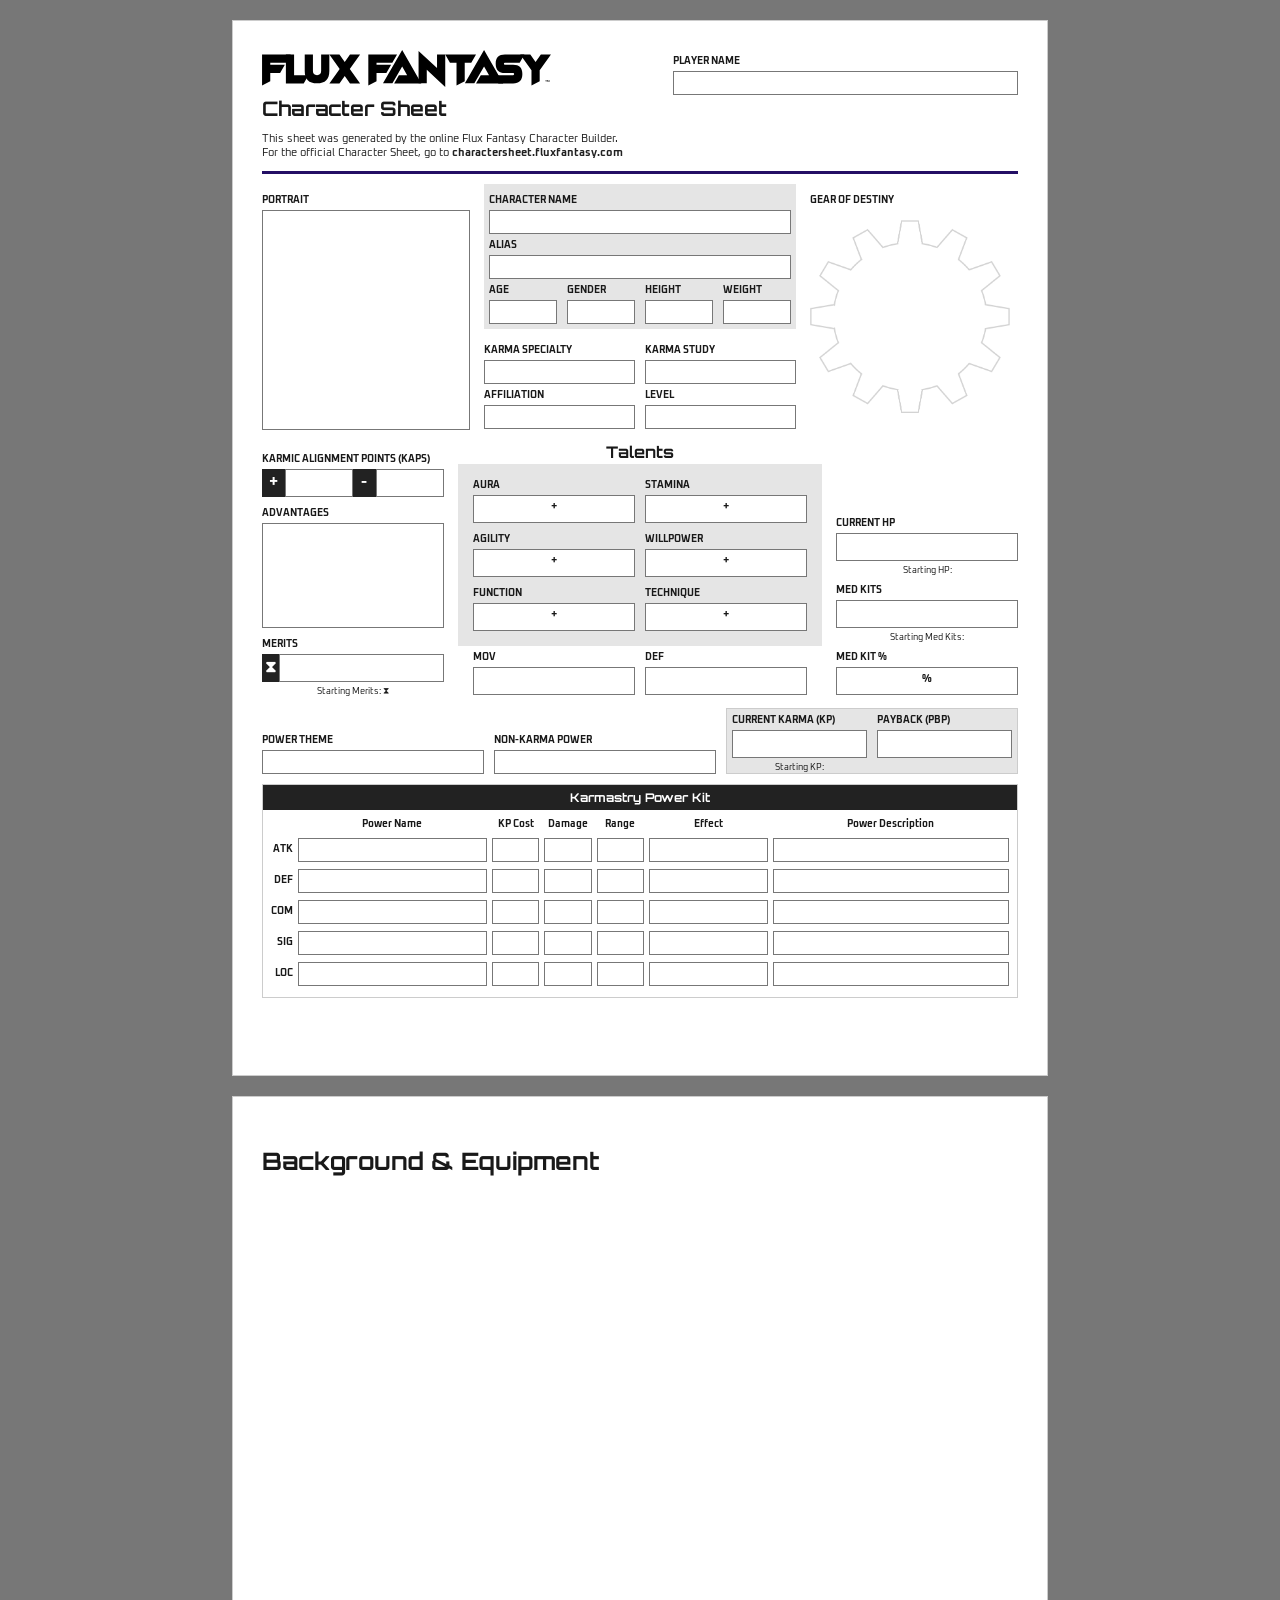
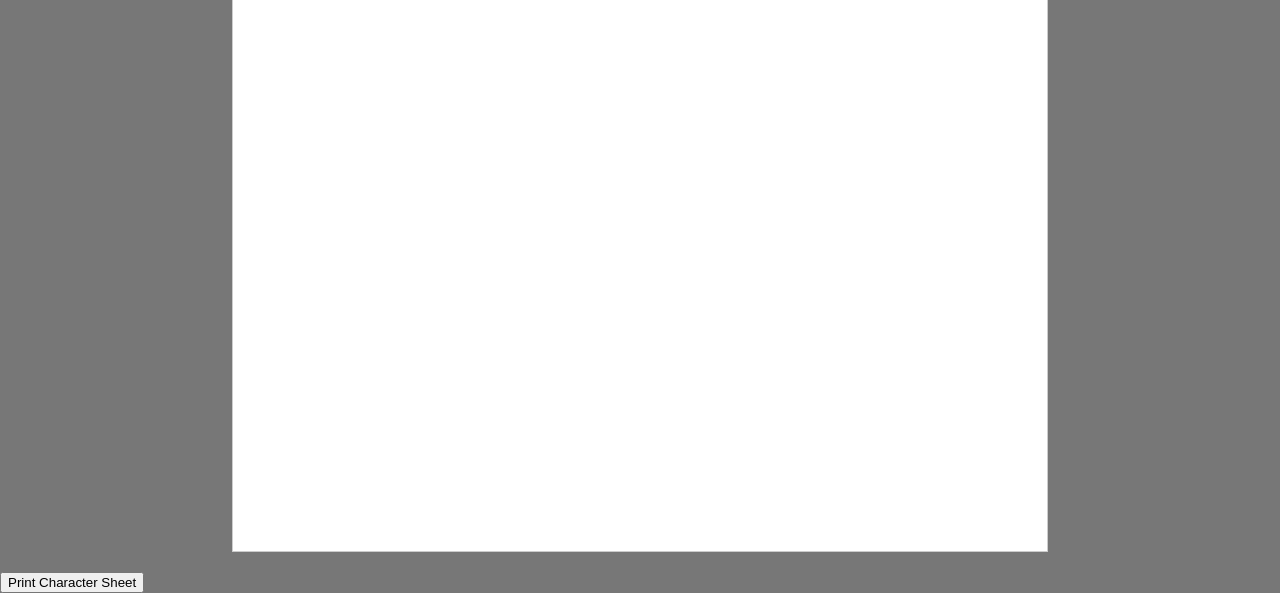
==== character-sheet.html @ d10f938b "Connect data to first page" ====
<!DOCTYPE html>
<html lang="en">
    <head>
        <meta charset="UTF-8">
        <meta name="viewport" content="width=device-width, initial-scale=1.0">
        <title>Flux Fantasy Character Sheet</title>

        <link href="https://fonts.googleapis.com/css2?family=Orbitron:wght@400;500;600;700&family=Oxanium:wght@400;500;600;700&display=swap" rel="stylesheet">
        <link rel="stylesheet" href="css/print.css">
    </head>
    <body>

        <main id="printableCharacterSheet">

            <!-- Page 1 -->
            <section class="sheetPage" id="sheetPage1">
                <header class="sheetHeader">
                    <div id="logoBlock">
                        <img id="headerLogo" src="assets/images/black-inline-logo.svg" alt="Flux Fantasy">
                        <h2>Character Sheet</h2>
                        <div id="disclaimerText">
                            <p>This sheet was generated by the online Flux Fantasy Character Builder.
                                <br>For the official Character Sheet, go to <b>charactersheet.fluxfantasy.com</b></b>
                            </p>
                        </div>
                    </div>

                    <div class="field">
                        <label>Player name</label>
                        <div id="printPlayerName" class="fieldValue"></div>
                    </div>
                </header>

                <div class="identityLayout">

                    <!-- Portrait -->
                    <div class="portraitArea">
                        <p class="statTitle">Portrait</p>
                        <div class="portraitBox"></div>
                    </div>

                    <!-- Character Details -->
                    <div class="identityDetails">
                        <div class="mainIdentity">

                            <div class="field">
                                <label>Character Name</label>
                                <div id="printCharacterName" class="fieldValue"></div>
                            </div>

                            <div class="field">
                                <label>Alias</label>
                                <div id="printAlias" class="fieldValue"></div>
                            </div>

                            <div class="fieldRow">
                                <div class="field">
                                    <label>Age</label>
                                    <div id="printAge" class="fieldValue"></div>
                                </div>

                                <div class="field">
                                    <label>Gender</label>
                                    <div id="printGender" class="fieldValue"></div>
                                </div>
                                
                                <div class="field">
                                    <label>Height</label>
                                    <div id="printHeight" class="fieldValue"></div>
                                </div>

                                <div class="field">
                                    <label>Weight</label>
                                    <div id="printWeight" class="fieldValue"></div>
                                </div>
                            </div>
                        </div>
                    
                        <div class="karmaDetails">

                            <div class="fieldRow">
                                <div class="field">
                                    <label>Karma Specialty</label>
                                    <div id="printSpecialty" class="fieldValue"></div>
                                </div>

                                <div class="field">
                                    <label>Karma Study</label>
                                    <div id="printStudy" class="fieldValue"></div>
                                </div>
                            </div> 

                            <div class="fieldRow">
                                <div class="field">
                                    <label>Affiliation</label>
                                    <div id="printAffiliation" class="fieldValue"></div>
                                </div>

                                <div class="field">
                                    <label>Level</label>
                                    <div id="blankWritingBox" class="fieldValue"></div>
                                </div>
                            </div>

                        </div>
                    </div>

                    <!-- Gear of Destiny -->
                    <div id="gearOfDestiny">
                        <p class="statTitle">Gear of Destiny</p>
                        <img id="gearImage" src="assets/images/gear-of-destiny.png" alt="Gear of Destiny">
                    </div>
                    
                </div>

                <!-- Talents and Core Stats -->
                <div class="talentsSection">

                    <div class="statsLayout">
                        
                        <div class="KAPsColumn">
                            <p class="statTitle">Karmic Alignment Points (KAPs)</p>
                            <div class="KAPsLayout">
                                <p>+</p>
                                <div class="statField">
                                    <div class="fieldValue blankStatBox"></div>
                                </div>
                                <p>-</p>
                                <div class="statField">
                                    <div class="fieldValue blankStatBox"></div>
                                </div>
                            </div>

                            <div class="field" id="advantagesField">
                                <label>Advantages</label>
                                <div id="printAdvantages" class="fieldValue"></div>
                            </div>

                            <div class="statField">
                                <label>Merits</label>
                                <div id="meritsLayout">
                                    <span id="meritSymbol">⧗</span>
                                    <div class="fieldValue blankStatBox" id="meritsField"></div>
                                </div>
                                <p class="startingStat">
                                    Starting Merits: ⧗<span id="printStartingMerits"></span>
                                </p>
                            </div>
                        </div>

                        <div id="talentsColumn">
                            <h4 id="talentsTitle">Talents</h4>
                            <div class="talentGrid">
                                <div class="statField">
                                    <label>Aura</label>
                                    <div class="fieldValue">+<span id="printAura"></span></div>
                                </div>

                                <div class="statField">
                                    <label>Stamina</label>
                                    <div class="fieldValue">+<span id="printStamina"></span></div>
                                </div>

                                <div class="statField">
                                    <label>Agility</label>
                                    <div class="fieldValue">+<span id="printAgility"></span></div>
                                </div>

                                <div class="statField">
                                    <label>Willpower</label>
                                    <div class="fieldValue">+<span id="printWillpower"></span></div>
                                </div>

                                <div class="statField">
                                    <label>Function</label>
                                    <div class="fieldValue">+<span id="printFunction"></span></div>
                                </div>

                                <div class="statField">
                                    <label>Technique</label>
                                    <div class="fieldValue">+<span id="printTechnique"></span></div>
                                </div>
                            </div>

                            <div class="MOVDEFstats">
                                <div class="statField">
                                    <label>MOV</label>
                                    <div id="printMOV" class="fieldValue"></div>
                                </div>

                                <div class="statField">
                                    <label>DEF</label>
                                    <div id="printDefense" class="fieldValue"></div>
                                </div>
                            </div>
                        </div>

                        <div class="HPcolumn">
                            <div class="statField">
                                <label>Current HP</label>
                                <div class="fieldValue blankStatBox"></div>
                                <p class="startingStat">
                                    Starting HP: <span id="printStartingHP"></span>
                                </p>
                            </div>

                            <div class="statField">
                                <label>Med Kits</label>
                                <div class="fieldValue blankStatBox"></div>
                                <p class="startingStat">
                                    Starting Med Kits: <span id="printStartingMedkits"></span>
                                </p>
                            </div>

                            <div class="statField">
                                <label>Med Kit %</label>
                                <div class="fieldValue"><span id="printMedkitPercent"></span>%</div>
                            </div>

                        </div>

                    </div>
                </div>

                <!-- Karma Pool & Power Kit -->
                <div class="karmaSectionTop">
                    <div class="powerFields">
                        <div class="field">
                            <label>Power Theme</label>
                            <div id="printPowerTheme" class="fieldValue"></div>
                        </div>

                        <div class="field">
                            <label>Non-Karma Power</label>
                            <div id="printNonKarmaPower" class="fieldValue"></div>
                        </div>
                    </div>

                    <div class="karmaPool">
                        <!-- h4 id="karmaPoolTitle">Karma Pool & Payback Points</h4 -->

                        <div class="resourceLayout">
                            <div class="statField">
                                <label>Current Karma (KP)</label>
                                <div class="fieldValue blankStatBox"></div>
                                <p class="startingStat">
                                    Starting KP: <span id="printStartingKP"></span>
                                </p>
                            </div>

                            <div class="statField">
                                <label>Payback (PBP)</label>
                                <div class="fieldValue blankStatBox"></div>
                            </div>
                        </div>
                    </div>
                </div>

                <div class="powerKitSection">
                    <h4 id="powerKitTitle">Karmastry Power Kit</h4>

                    <div class="powerKitGrid">
                        <!-- Column Headings -->
                        <div class="powerKitHeader"></div>
                        <div class="powerKitHeader">Power Name</div>
                        <div class="powerKitHeader">KP Cost</div>
                        <div class="powerKitHeader">Damage</div>
                        <div class="powerKitHeader">Range</div>
                        <div class="powerKitHeader">Effect</div>
                        <div class="powerKitHeader">Power Description</div>

                        <!-- Attack -->
                        <div class="powerKitLabel">ATK</div>
                        <div id="printAttackName" class="powerKitCell"></div>
                        <div id="printAttackCost" class="powerKitCell"></div>
                        <div id="printAttackDamage" class="powerKitCell"></div>
                        <div id="printAttackRange" class="powerKitCell"></div>
                        <div id="printAttackEffect" class="powerKitCell"></div>
                        <div id="printAttackDescription" class="powerKitCell"></div>

                        <!-- Defense -->
                        <div class="powerKitLabel">DEF</div>
                        <div id="printDefenseName" class="powerKitCell"></div>
                        <div id="printDefenseCost" class="powerKitCell"></div>
                        <div id="printDefenseDamage" class="powerKitCell"></div>
                        <div id="printDefenseRange" class="powerKitCell"></div>
                        <div id="printDefenseEffect" class="powerKitCell"></div>
                        <div id="printDefenseDescription" class="powerKitCell"></div>

                        <!-- Combo -->
                        <div class="powerKitLabel">COM</div>
                        <div id="printComboName" class="powerKitCell"></div>
                        <div id="printComboCost" class="powerKitCell"></div>
                        <div id="printComboDamage" class="powerKitCell"></div>
                        <div id="printComboRange" class="powerKitCell"></div>
                        <div id="printComboEffect" class="powerKitCell"></div>
                        <div id="printComboDescription" class="powerKitCell"></div>

                        <!-- Signature -->
                        <div class="powerKitLabel">SIG</div>
                        <div id="printSignatureName" class="powerKitCell"></div>
                        <div id="printSignatureCost" class="powerKitCell"></div>
                        <div id="printSignatureDamage" class="powerKitCell"></div>
                        <div id="printSignatureRange" class="powerKitCell"></div>
                        <div id="printSignatureEffect" class="powerKitCell"></div>
                        <div id="printSignatureDescription" class="powerKitCell"></div>

                        <!-- Locomotion -->
                        <div class="powerKitLabel">LOC</div>
                        <div id="printLocomotionName" class="powerKitCell"></div>
                        <div id="printLocomotionCost" class="powerKitCell"></div>
                        <div id="printLocomotionDamage" class="powerKitCell"></div>
                        <div id="printLocomotionRange" class="powerKitCell"></div>
                        <div id="printLocomotionEffect" class="powerKitCell"></div>
                        <div id="printLocomotionDescription" class="powerKitCell"></div>
                    </div>
                </div>

            </section>

            <!-- Page 2 -->
            <section class="sheetPage" id="sheetPage2">
                <h2>Background & Equipment</h2>
            </section>

            <button id="printSheetButton" type="button"
                onclick="window.print()">
                Print Character Sheet
            </button>
        </main>
    
        <script>
            const savedCharacter = sessionStorage.getItem("fluxCharacter");

            if (savedCharacter) {
                const character = JSON.parse(savedCharacter);

                document.getElementById("printPlayerName").textContent = character.playerName;
                document.getElementById("printCharacterName").textContent = character.name;
                document.getElementById("printAlias").textContent = character.alias;
                document.getElementById("printAge").textContent = character.age;
                document.getElementById("printGender").textContent = character.gender;
                document.getElementById("printHeight").textContent = character.height;
                document.getElementById("printWeight").textContent = character.weight;
                document.getElementById("printSpecialty").textContent = character.specialty;
                document.getElementById("printStudy").textContent = character.study;
                document.getElementById("printAffiliation").textContent = character.affiliationName;
                document.getElementById("printAdvantages").textContent = character.advantage;
                document.getElementById("printStartingMerits").textContent = character.startingItems.merits;
                document.getElementById("printAura").textContent = character.talents.aura;
                document.getElementById("printStamina").textContent = character.talents.stamina;
                document.getElementById("printAgility").textContent = character.talents.agility;
                document.getElementById("printWillpower").textContent = character.talents.willpower;
                document.getElementById("printFunction").textContent = character.talents.function;
                document.getElementById("printTechnique").textContent = character.talents.technique;
                document.getElementById("printMOV").textContent = character.mov;
                document.getElementById("printDefense").textContent = character.defense;
                document.getElementById("printStartingHP").textContent = character.hp;
                document.getElementById("printStartingMedkits").textContent = character.startingItems.karmaMedKits;
                document.getElementById("printMedkitPercent").textContent = character.medKitPercent;
                document.getElementById("printPowerTheme").textContent = character.powerTheme;
                document.getElementById("printNonKarmaPower").textContent = character.nonKarmaAttacks.basic.name;
                document.getElementById("printStartingKP").textContent = character.karmaPool;

                document.getElementById("printAttackName").textContent = character.powers.basicTier1.attack.name;
                document.getElementById("printAttackCost").textContent = character.powers.basicTier1.attack.kpCost;
                document.getElementById("printAttackDamage").textContent = character.powers.basicTier1.attack.damage;
                document.getElementById("printAttackRange").textContent = character.powers.basicTier1.attack.range;
                document.getElementById("printAttackEffect").textContent = character.powers.basicTier1.attack.effect;
                document.getElementById("printAttackDescription").textContent = character.powers.basicTier1.attack.description;

                document.getElementById("printDefenseName").textContent = character.powers.basicTier1.defense.name;
                document.getElementById("printDefenseCost").textContent = character.powers.basicTier1.defense.kpCost;
                document.getElementById("printDefenseDamage").textContent = character.powers.basicTier1.defense.damage;
                document.getElementById("printDefenseRange").textContent = character.powers.basicTier1.defense.range;
                document.getElementById("printDefenseEffect").textContent = character.powers.basicTier1.defense.effect;
                document.getElementById("printDefenseDescription").textContent = character.powers.basicTier1.defense.description;

                document.getElementById("printComboName").textContent = character.powers.basicTier1.combo.name;
                document.getElementById("printComboCost").textContent = character.powers.basicTier1.combo.kpCost;
                document.getElementById("printComboDamage").textContent = character.powers.basicTier1.combo.damage;
                document.getElementById("printComboRange").textContent = character.powers.basicTier1.combo.range;
                document.getElementById("printComboEffect").textContent = character.powers.basicTier1.combo.effect;
                document.getElementById("printComboDescription").textContent = character.powers.basicTier1.combo.description;

                document.getElementById("printSignatureName").textContent = character.powers.basicTier1.signature.name;
                document.getElementById("printSignatureCost").textContent = character.powers.basicTier1.signature.kpCost;
                document.getElementById("printSignatureDamage").textContent = character.powers.basicTier1.signature.damage;
                document.getElementById("printSignatureRange").textContent = character.powers.basicTier1.signature.range;
                document.getElementById("printSignatureEffect").textContent = character.powers.basicTier1.signature.effect;
                document.getElementById("printSignatureDescription").textContent = character.powers.basicTier1.signature.description;

                document.getElementById("printLocomotionName").textContent = character.powers.basicTier1.locomotion.name;
                document.getElementById("printLocomotionCost").textContent = character.powers.basicTier1.locomotion.kpCost;
                document.getElementById("printLocomotionDamage").textContent = character.powers.basicTier1.locomotion.damage;
                document.getElementById("printLocomotionRange").textContent = character.powers.basicTier1.locomotion.range;
                document.getElementById("printLocomotionEffect").textContent = character.powers.basicTier1.locomotion.effect;
                document.getElementById("printLocomotionDescription").textContent = character.powers.basicTier1.locomotion.description;
            }
        </script>
    </body>
</html>
---- css/print.css ----
/* ========== GENERAL PAGE STYLING ========== */

* {
    box-sizing: border-box;
}

:root {
    /* Styling */
    --page-background: #e5e5e5;
    --print-background: white;
    --border-light: #cccccc;
    --border-dark: #777777;
    --text-primary: #191919;
    --text-secondary: #222222;

    /* Flux Destiny Brand Colors */
    --brand-dark-blue: #240F65;
    --brand-blue: #1919F5;
    --brand-purple: #451CC0;
    --brand-magenta: #EA346A;
    --brand-gold: #F8D44B;
}

body {
    margin: 0;
    background-color: var(--border-dark);
    font-family: "Oxanium", sans-serif;
    color: var(--text-primary);
}

h1,
h2,
h3,
h4,
h5,
h6 {
    font-family: "Orbitron", sans-serif;
    color: var(--text-primary);
}

.sheetPage {
    width: 8.5in;
    min-height: 11in;
    margin: 20px auto;
    padding: 0.3in;
    background-color: white;
    border: 1px solid var(--border-light);
}


/* ========== SHEET HEADER ========== */

.sheetHeader {
    display: flex;
    flex-direction: row;
    align-items: top;
    gap: 50px;
    margin-bottom: 10px;
    border-bottom: 3px solid var(--brand-dark-blue);
}

.logoBlock {
    display: flex;
    flex-direction: column;
}

#headerLogo {
    width: 80%;
    height: auto;
}

.sheetHeader h2 {
    margin: 4px 0 10px;
    font-size: 20px;
}

#disclaimerText p {
    font-size: 0.7rem;
    color: var(--text-secondary);
}


/* ========== PRINT SETTINGS ========== */

@page {
    size: Letter portrait;
    margin: 0;
}

@media print {
    body {
        background: white;
    }

    .sheetPage {
        width: 100%;
        min-height: 0;
        margin: 0;
        padding: 0.3in;
        border: none;
        break-after: page;
    }

    .sheetPage:last-of-type {
        break-after: auto;
    }

    #printSheetButton {
        display: none;
    }

    .powerKitSection {
        break-inside: avoid;
    }
}


/* ========== CHARACTER IDENTITY ========== */

.sectionTitle {
    color: var(--text-secondary);
    margin: 0 0 12px;
    padding-bottom: 4px;
    border-bottom: 1px solid var(--border-dark);
    font-size: 16px;
}

.identityLayout {
    display: grid;
    grid-template-columns: 1fr 1.5fr 1fr;
    gap: 14px;
}

.portraitBox {
    min-height: 220px;
    border: 1px solid var(--border-dark);
    display: flex;
    align-items: center;
    justify-content: center;
    color: white;
    font-size: 12px;
}

#gearOfDestiny {
    display: flex;
    flex-direction: column;
    gap: 10px;
}

#gearImage {
    width: 200px;
    height: auto;
}

.identityDetails {
    display: flex;
    flex-direction: column;
    gap: 10px;
}

.mainIdentity {
    background-color: var(--page-background);
    padding: 5px;
}

.field {
    flex: 1;
    min-width: 0;
}

.field label {
    display: block;
    margin-top: 5px;
    margin-bottom: 3px;
    font-size: 10px;
    font-weight: bold;
    text-transform: uppercase;
}

.fieldValue {
    background-color: white;
    min-height: 24px;
    padding: 4px;
    border: 1px solid var(--border-dark);
    font-size: 11px;
}

.fieldRow {
    display: flex;
    gap: 10px;
}

.blankWritingBox {
    min-height: 42px;
    border: 1px solid var(--border-dark);
}


/* ========== TALENTS & CORE STATS ========== */

.talentsSection {
    margin-top: 10px;
}

.statTitle {
    display: block;
    margin-bottom: 3px;
    font-size: 10px;
    font-weight: bold;
    text-transform: uppercase;
}

.statsLayout {
    display: grid;
    grid-template-columns: 1fr 2fr 1fr;
    gap: 14px;
}

.KAPsColumn {
    margin-top: 0;
    align-content: center;
}

.KAPsLayout {
    display: grid;
    grid-template-columns: 1fr 3fr 1fr 3fr;
}

.KAPsLayout p {
    background-color: var(--text-secondary);
    color: white;
    text-align: center;
    display: block;
    padding: 3px;
    margin: 0;
    font-size: 16px;
    font-weight: bold;
}

#advantagesField label {
    margin-top: 10px;
}

#printAdvantages {
    min-height: 105px;
    margin-bottom: 10px;
}

#meritsLayout {
    display: flex;
    flex-direction: row;
}

#meritSymbol {
    background-color: var(--text-secondary);
    color: white;
    text-align: center;
    display: block;
    padding: 3px;
    margin: 0;
    font-size: 16px;
    font-weight: bold;
}

#meritsField {
    width: 100%;
}

#talentsTitle {
    text-align: center;
    margin: 2px;
}

.talentGrid {
    background-color: var(--page-background);
    padding: 15px;
    display: grid;
    grid-template-columns: repeat(2, 1fr);
    gap: 10px;
}

.MOVDEFstats {
    display: grid;
    padding: 5px 15px;
    grid-template-columns: repeat(2, 1fr);
    gap: 10px;
}

.HPcolumn {
    display: grid;
    grid-template-columns: repeat(1, 1fr);
    gap: 8px;
    align-content: end;
    margin-bottom: 5px;
}

.statField {
    min-width: 0;
}

.statField label {
    display: block;
    margin-bottom: 3px;
    font-size: 10px;
    font-weight: bold;
    text-transform: uppercase;
}

.statField .fieldValue {
    min-height: 28px;
    text-align: center;
    font-weight: bold;
}

.blankStatBox {
    min-height: 28px;
    border: 1px solid var(--border-dark);
}

.startingStat {
    margin: 4px 0 0;
    font-size: 9px;
    text-align: center;
}


/* ========== KARMA POOL & POWER KIT ========== */

.karmaSectionTop {
    display: grid;
    grid-template-columns: 60% 40%;
    gap: 10px;
}

.powerFields {
    display: grid;
    grid-template-columns: 1fr 1fr;
    gap: 10px;
    align-content: end;
}

.karmaPool {
    margin: 8px 10px 0 0;
}

/* #karmaPoolTitle {
    background-color: var(--text-secondary);
    color: white;
    padding: 5px;
    margin: 0;
    font-size: 12px;
} */

.resourceLayout {
    display: grid;
    grid-template-columns: 1fr 1fr;
    gap: 10px;
    background-color: var(--page-background);
    border: 1px solid var(--border-light);
    padding: 5px 5px 0;
}

/* === Power Kit Table === */

.powerKitSection {
    margin-top: 10px;
    border: 1px solid var(--border-light);
    padding-bottom: 5px;
}

#powerKitTitle {
    text-align: center;
    background-color: var(--text-secondary);
    color: white;
    padding: 5px;
    margin: 0;
    font-size: 12px;
}

.powerKitGrid {
    display: grid;
    grid-template-columns: 
        0.2fr
        2fr
        0.5fr
        0.5fr
        0.5fr
        1.25fr
        2.5fr;
    column-gap: 5px;
    row-gap: 7px;
    align-items: stretch;
    padding: 8px 8px 6px;
}

.powerKitHeader {
    display: flex;
    align-items: center;
    justify-content: center;
    min-width: 0;
    font-size: 10px;
    font-weight: 700;
    text-align: center;
}

.powerKitLabel {
    display: flex;
    align-items: center;
    justify-content: right;
    font-size: 10px;
    font-weight: 700;
}

.powerKitCell {
    min-width: 0;
    min-height: 24px;
    border: 1px solid var(--border-dark);
    background: white;
    font-size: 11px;
    padding: 2px 5px 2px;
}
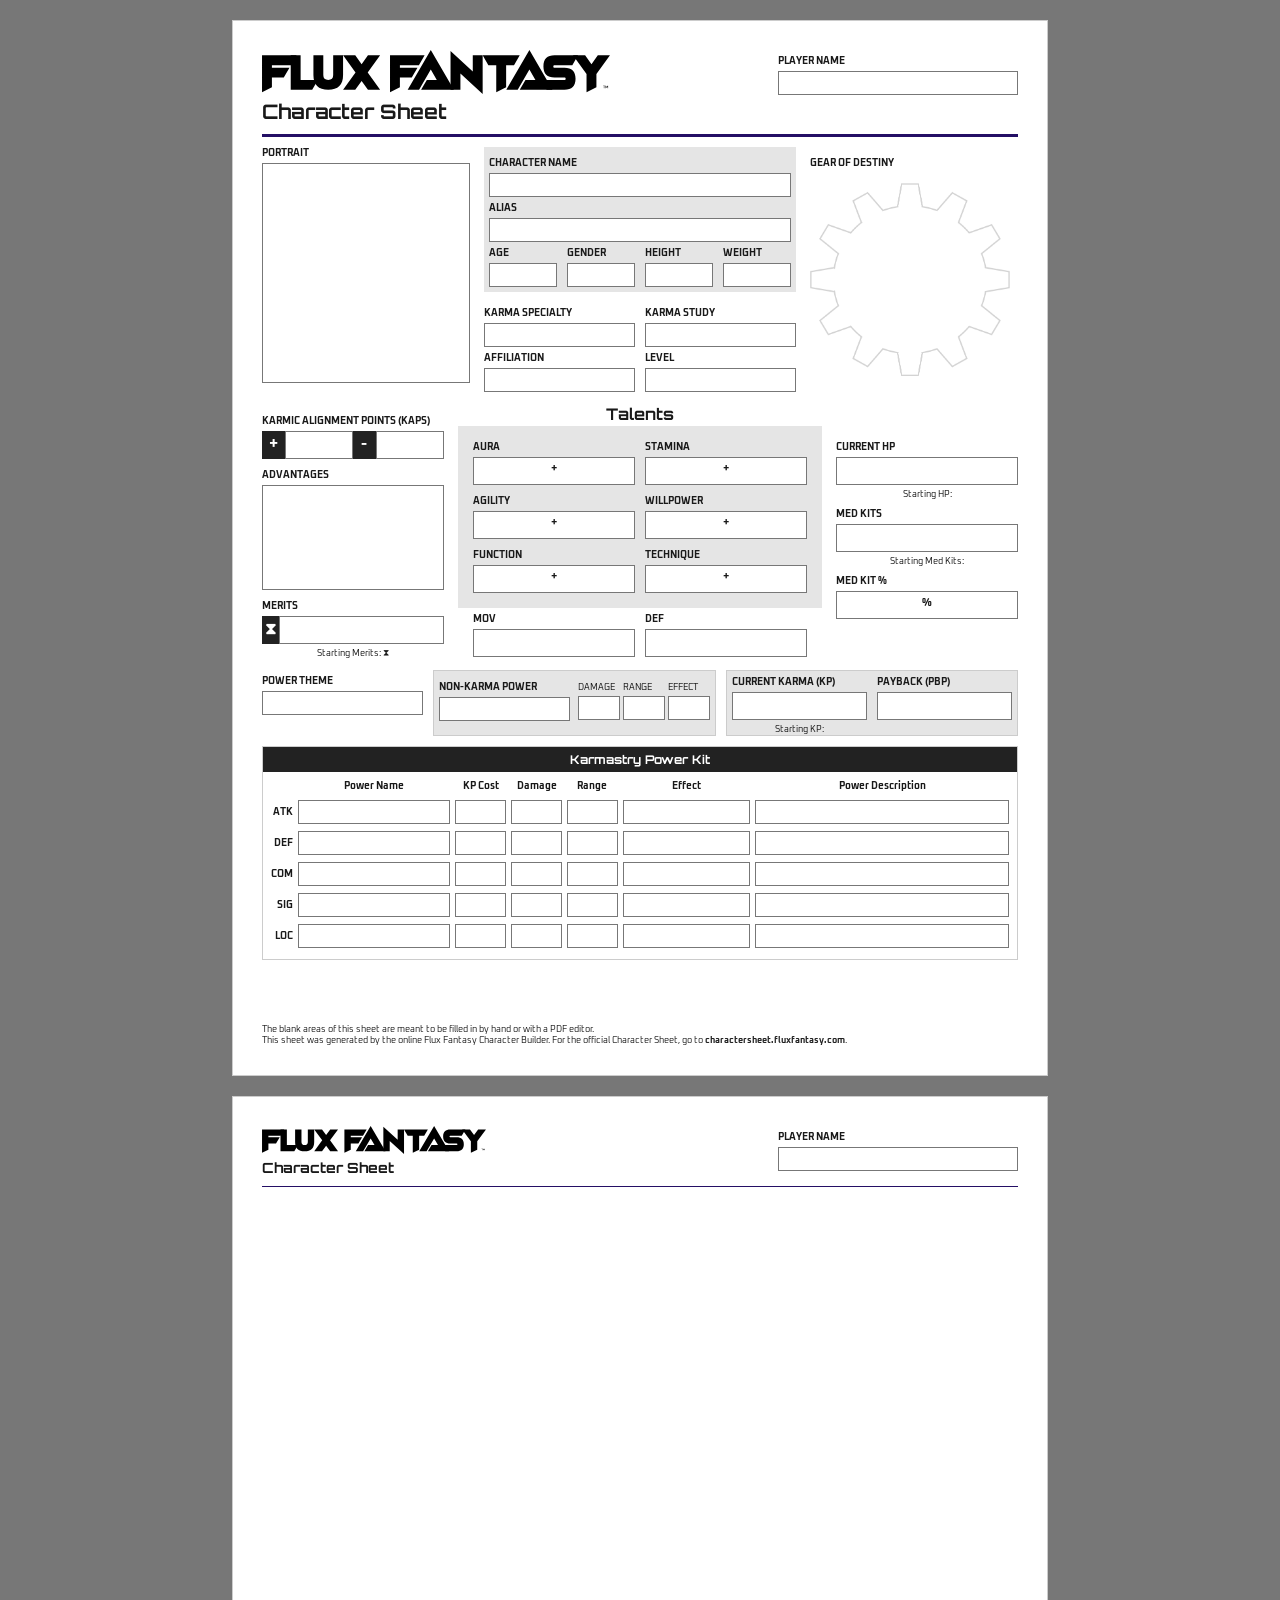
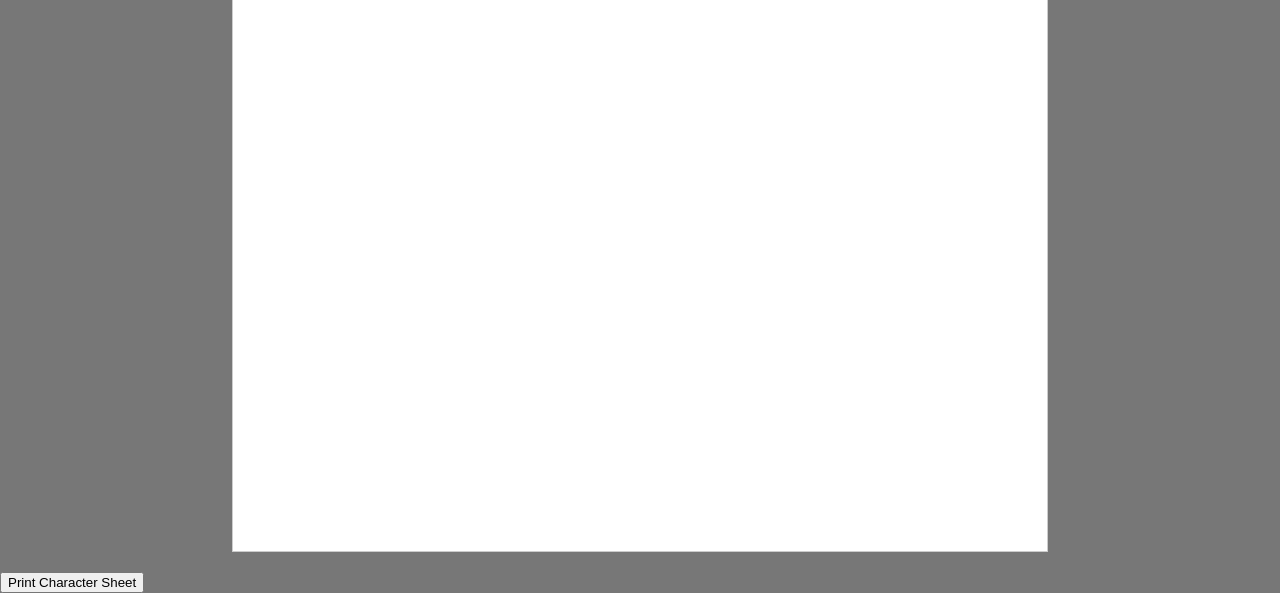
==== commit b57cec76: "Polish first page" ====
--- a/character-sheet.html
+++ b/character-sheet.html
@@ -18,16 +18,13 @@
                     <div id="logoBlock">
                         <img id="headerLogo" src="assets/images/black-inline-logo.svg" alt="Flux Fantasy">
                         <h2>Character Sheet</h2>
-                        <div id="disclaimerText">
-                            <p>This sheet was generated by the online Flux Fantasy Character Builder.
-                                <br>For the official Character Sheet, go to <b>charactersheet.fluxfantasy.com</b></b>
-                            </p>
-                        </div>
-                    </div>
-
-                    <div class="field">
-                        <label>Player name</label>
-                        <div id="printPlayerName" class="fieldValue"></div>
+                    </div>
+
+                    <div class="headerBlock">
+                        <div class="field">
+                            <label>Player name</label>
+                            <div id="printPlayerName" class="fieldValue"></div>
+                        </div>
                     </div>
                 </header>
 
@@ -230,16 +227,33 @@
                             <div id="printPowerTheme" class="fieldValue"></div>
                         </div>
 
-                        <div class="field">
-                            <label>Non-Karma Power</label>
-                            <div id="printNonKarmaPower" class="fieldValue"></div>
+                        <div id="nonKarmaAttack">
+                            <div class="field" id="nonKarmaField">
+                                <label>Non-Karma Power</label>
+                                <div id="printNonKarmaPower" class="fieldValue"></div>
+                            </div>
+
+                            <div class="nonKarmaStats">
+                                <div class="field">
+                                    <label>Damage</label>
+                                    <div class="fieldValue" id="printNonKarmaDamage"></div>
+                                </div>
+
+                                <div class="field">
+                                    <label>Range</label>
+                                    <div class="fieldValue" id="printNonKarmaRange"></div>
+                                </div>
+
+                                <div class="field">
+                                    <label>Effect</label>
+                                    <div class="fieldValue" id="printNonKarmaEffect"></div>
+                                </div>
+                            </div>
                         </div>
                     </div>
 
                     <div class="karmaPool">
-                        <!-- h4 id="karmaPoolTitle">Karma Pool & Payback Points</h4 -->
-
-                        <div class="resourceLayout">
+                        <div class="KPlayout">
                             <div class="statField">
                                 <label>Current Karma (KP)</label>
                                 <div class="fieldValue blankStatBox"></div>
@@ -316,11 +330,30 @@
                     </div>
                 </div>
 
+                <div class="footer" id="page1Footer">
+                    <p id="disclaimerText">The blank areas of this sheet are meant to be filled in by hand or with a PDF editor.
+                        <br>This sheet was generated by the online Flux Fantasy Character Builder.
+                        For the official Character Sheet, go to <b>charactersheet.fluxfantasy.com</b>.
+                    </p>
+                </div>
+
             </section>
 
             <!-- Page 2 -->
             <section class="sheetPage" id="sheetPage2">
-                <h2>Background & Equipment</h2>
+                <div class="sheet2Header">
+                    <div id="logo2Block">
+                        <img id="header2Logo" src="assets/images/black-inline-logo.svg" alt="Flux Fantasy">
+                        <h2>Character Sheet</h2>
+                    </div>
+
+                    <div class="headerBlock">
+                        <div class="field">
+                            <label>Player name</label>
+                            <div id="printPlayerName" class="fieldValue"></div>
+                        </div>
+                    </div>
+                </div>
             </section>
 
             <button id="printSheetButton" type="button"
@@ -360,6 +393,9 @@
                 document.getElementById("printMedkitPercent").textContent = character.medKitPercent;
                 document.getElementById("printPowerTheme").textContent = character.powerTheme;
                 document.getElementById("printNonKarmaPower").textContent = character.nonKarmaAttacks.basic.name;
+                document.getElementById("printNonKarmaDamage").textContent = character.nonKarmaAttacks.basic.damage;
+                document.getElementById("printNonKarmaRange").textContent = character.nonKarmaAttacks.basic.range;
+                document.getElementById("printNonKarmaEffect").textContent = character.nonKarmaAttacks.basic.effect;
                 document.getElementById("printStartingKP").textContent = character.karmaPool;
 
                 document.getElementById("printAttackName").textContent = character.powers.basicTier1.attack.name;
--- a/css/print.css
+++ b/css/print.css
@@ -39,6 +39,9 @@
 }
 
 .sheetPage {
+    display: flex;
+    flex-direction: column;
+    box-sizing: border-box;
     width: 8.5in;
     min-height: 11in;
     margin: 20px auto;
@@ -51,10 +54,10 @@
 /* ========== SHEET HEADER ========== */
 
 .sheetHeader {
-    display: flex;
-    flex-direction: row;
-    align-items: top;
-    gap: 50px;
+    display: grid;
+    grid-template-columns: 1.75fr 2fr;
+    align-items: stretch;
+    gap: 10px;
     margin-bottom: 10px;
     border-bottom: 3px solid var(--brand-dark-blue);
 }
@@ -65,18 +68,37 @@
 }
 
 #headerLogo {
-    width: 80%;
+    width: 100%;
     height: auto;
 }
 
 .sheetHeader h2 {
-    margin: 4px 0 10px;
+    margin: 0 0 10px;
     font-size: 20px;
 }
 
-#disclaimerText p {
-    font-size: 0.7rem;
+.headerBlock {
+    display: flex;
+    flex-direction: column;
+    align-items: end;
+}
+
+#printPlayerName {
+    width: 240px;
+    margin-bottom: 10px;
+}
+
+
+/* ========== FOOTER ========== */
+
+.footer {
+    margin-top: auto;
+}
+
+#disclaimerText {
+    font-size: 9px;
     color: var(--text-secondary);
+    margin-bottom: 0;
 }
 
 
@@ -88,13 +110,14 @@
 }
 
 @media print {
+
     body {
         background: white;
     }
 
     .sheetPage {
+        height: 10.4in;
         width: 100%;
-        min-height: 0;
         margin: 0;
         padding: 0.3in;
         border: none;
@@ -103,6 +126,10 @@
 
     .sheetPage:last-of-type {
         break-after: auto;
+    }
+
+    .footer {
+        margin-top: auto;
     }
 
     #printSheetButton {
@@ -131,6 +158,10 @@
     gap: 14px;
 }
 
+.portraitArea p {
+    margin-top: 0;
+}
+
 .portraitBox {
     min-height: 220px;
     border: 1px solid var(--border-dark);
@@ -290,7 +321,7 @@
     display: grid;
     grid-template-columns: repeat(1, 1fr);
     gap: 8px;
-    align-content: end;
+    align-content: center;
     margin-bottom: 5px;
 }
 
@@ -330,28 +361,45 @@
     display: grid;
     grid-template-columns: 60% 40%;
     gap: 10px;
+    align-content: baseline;
 }
 
 .powerFields {
     display: grid;
+    grid-template-columns: 1fr 1.75fr;
+    gap: 10px;
+    align-content: end;
+}
+
+#nonKarmaAttack {
+    display: grid;
     grid-template-columns: 1fr 1fr;
-    gap: 10px;
-    align-content: end;
+    gap: 8px;
+    height: 100%;
+    background-color: var(--page-background);
+    border: 1px solid var(--border-light);
+    padding: 5px;
+    padding-bottom: 14px;
+    margin: 0;
+    align-items: center;
+}
+
+.nonKarmaStats {
+    display: grid;
+    grid-template-columns: 1fr 1fr 1fr;
+    gap: 3px;
+}
+
+.nonKarmaStats label {
+    font-size: 9px;
+    font-weight: 400;
 }
 
 .karmaPool {
     margin: 8px 10px 0 0;
 }
 
-/* #karmaPoolTitle {
-    background-color: var(--text-secondary);
-    color: white;
-    padding: 5px;
-    margin: 0;
-    font-size: 12px;
-} */
-
-.resourceLayout {
+.KPlayout {
     display: grid;
     grid-template-columns: 1fr 1fr;
     gap: 10px;
@@ -381,7 +429,7 @@
     display: grid;
     grid-template-columns: 
         0.2fr
-        2fr
+        1.5fr
         0.5fr
         0.5fr
         0.5fr
@@ -418,4 +466,30 @@
     background: white;
     font-size: 11px;
     padding: 2px 5px 2px;
+}
+
+/* ========== PAGE 2 HEADER ========== */
+
+.sheet2Header {
+    display: grid;
+    grid-template-columns: 2fr 1fr;
+    align-items: stretch;
+    gap: 10px;
+    margin-bottom: 10px;
+    border-bottom: 1px solid var(--brand-dark-blue);
+}
+
+.logo2Block {
+    display: flex;
+    flex-direction: column;
+}
+
+#header2Logo {
+    width: 45%;
+    height: auto;
+}
+
+.sheet2Header h2 {
+    margin: 0 0 10px;
+    font-size: 14px;
 }
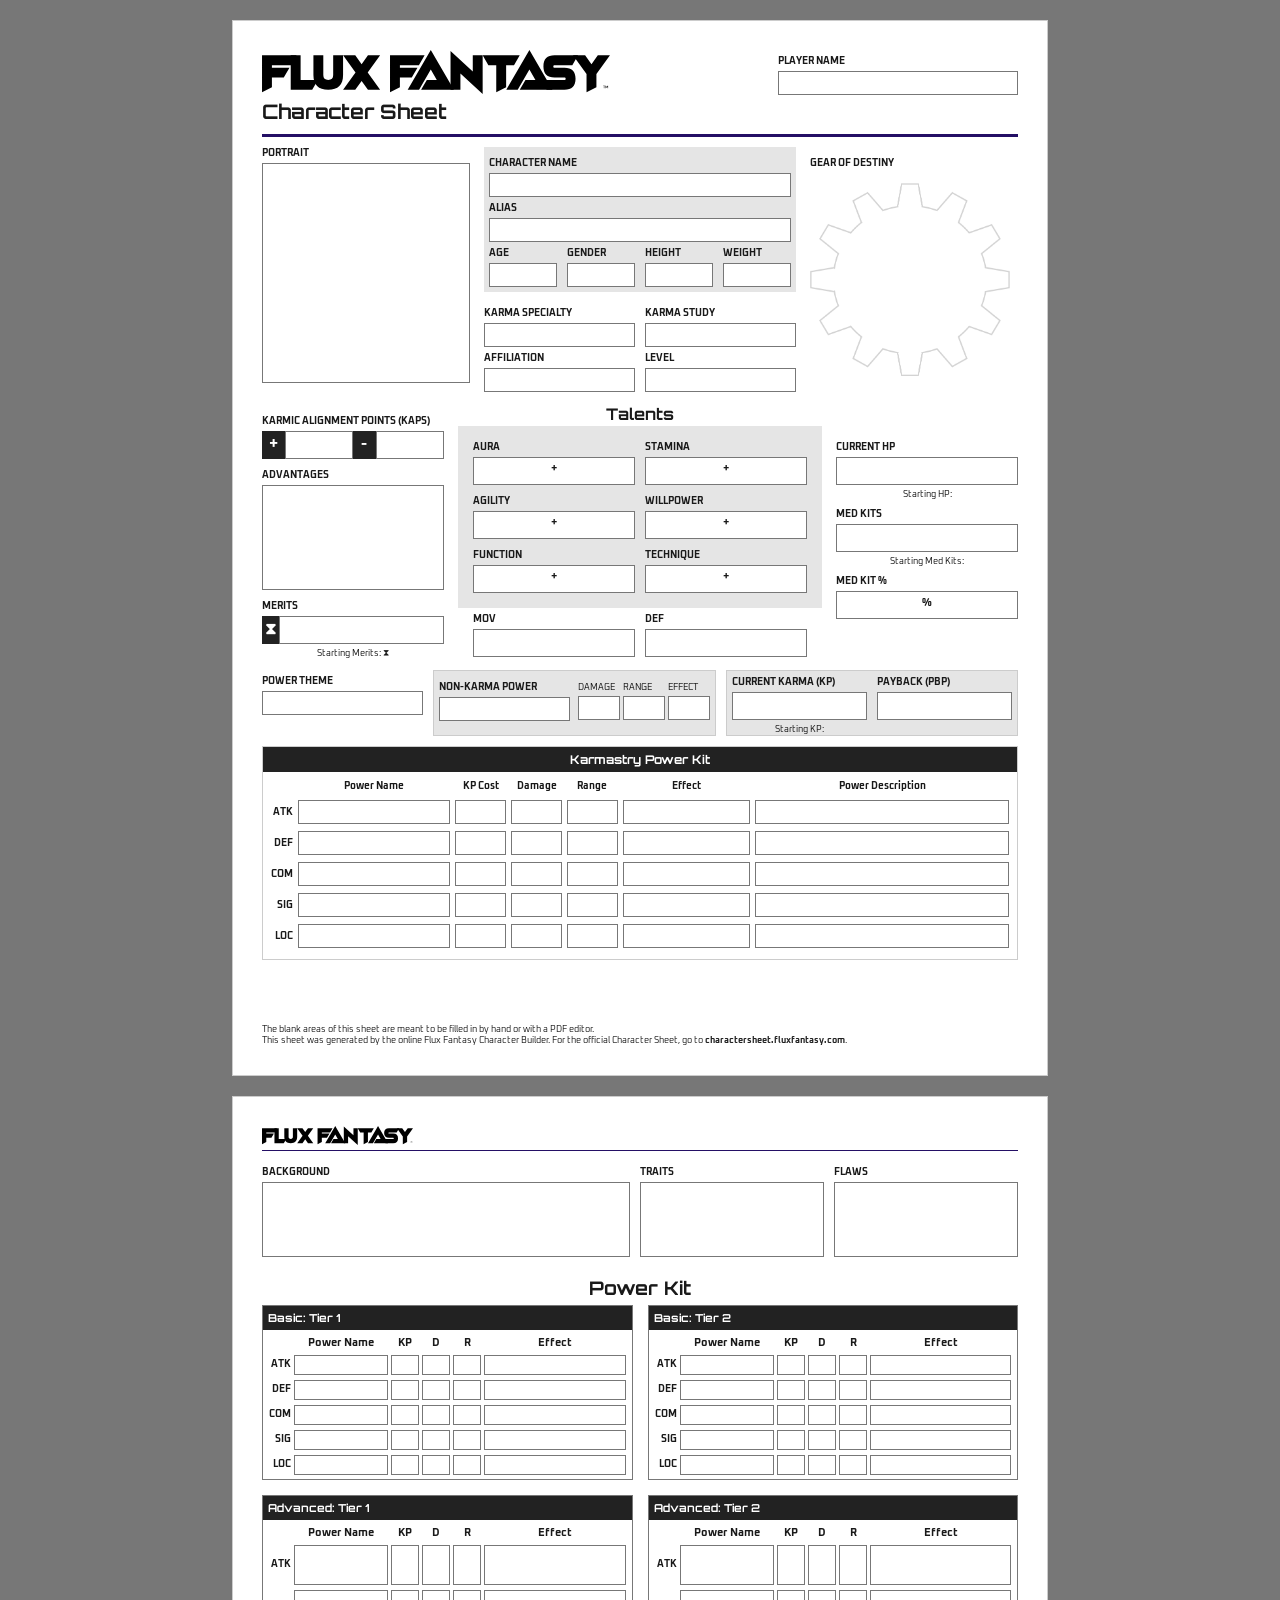
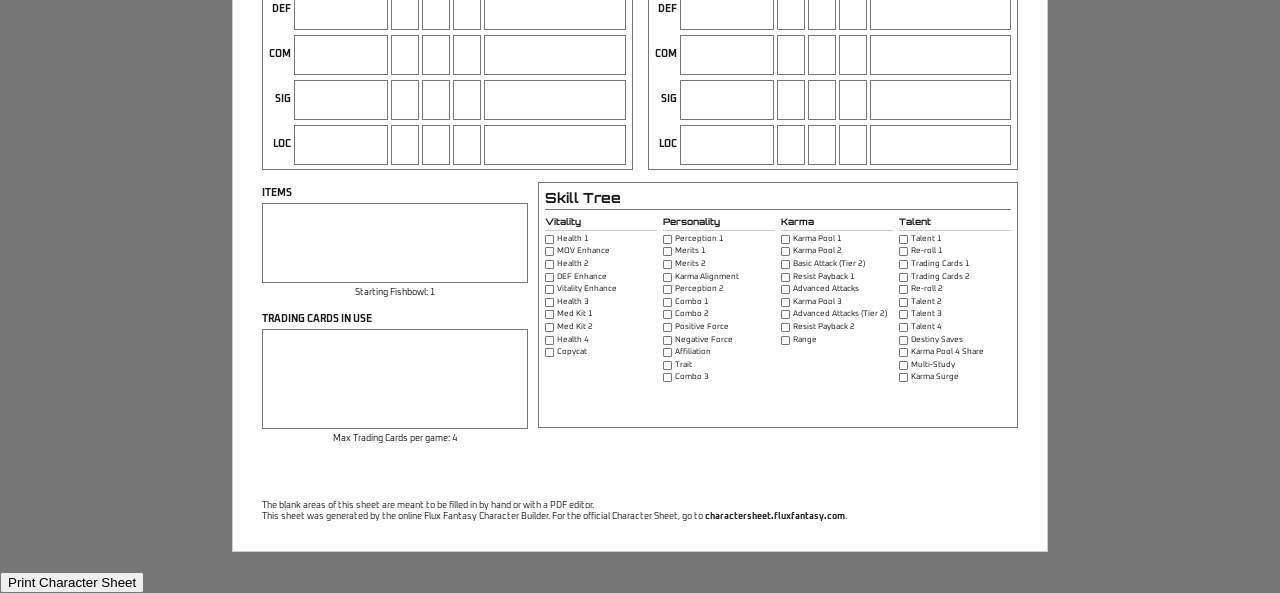
==== commit da6e42cf: "Lay out 2nd page of printable sheet" ====
--- a/character-sheet.html
+++ b/character-sheet.html
@@ -344,17 +344,363 @@
                 <div class="sheet2Header">
                     <div id="logo2Block">
                         <img id="header2Logo" src="assets/images/black-inline-logo.svg" alt="Flux Fantasy">
-                        <h2>Character Sheet</h2>
-                    </div>
-
-                    <div class="headerBlock">
-                        <div class="field">
-                            <label>Player name</label>
-                            <div id="printPlayerName" class="fieldValue"></div>
-                        </div>
-                    </div>
+                    </div>
+
+                    <div class="headerBlock"></div>
                 </div>
+
+                <div class="page2FirstRow">
+                    <div class="field" id="backgroundField">
+                        <label>Background</label>
+                        <div id="printBackground" class="fieldValue"></div>
+                    </div>
+
+                    <div class="field" id="traitsField">
+                        <label>Traits</label>
+                        <ul id="printTraits"></ul>
+                    </div>
+
+                    <div class="field" id="flawsField">
+                        <label>Flaws</label>
+                        <ul id="printFlaws"></ul>
+                    </div>
+                </div>
+
+                <h3 class="page2PowerKitTitle">Power Kit</h3>
+
+                <div class="page2PowerKitSection">
+                    <div class="smallPowerKitTable" id="basicTier1Table">
+                        <h4 class="smallPowerKitTitle">Basic: Tier 1</h4>
+
+                        <div class="smallPowerKitGrid">
+                            <!-- Column Headings -->
+                            <div class="smallPowerKitHeader"></div>
+                            <div class="smallPowerKitHeader">Power Name</div>
+                            <div class="smallPowerKitHeader">KP</div>
+                            <div class="smallPowerKitHeader">D</div>
+                            <div class="smallPowerKitHeader">R</div>
+                            <div class="smallPowerKitHeader">Effect</div>
+
+                            <!-- Attack -->
+                            <div class="smallPowerKitLabel">ATK</div>
+                            <div id="printB1AttackName" class="smallPowerKitCell"></div>
+                            <div id="printB1AttackCost" class="smallPowerKitCell"></div>
+                            <div id="printB1AttackDamage" class="smallPowerKitCell"></div>
+                            <div id="printB1AttackRange" class="smallPowerKitCell"></div>
+                            <div id="printB1AttackEffect" class="smallPowerKitCell"></div>
+
+                            <!-- Defense -->
+                            <div class="smallPowerKitLabel">DEF</div>
+                            <div id="printB1DefenseName" class="smallPowerKitCell"></div>
+                            <div id="printB1DefenseCost" class="smallPowerKitCell"></div>
+                            <div id="printB1DefenseDamage" class="smallPowerKitCell"></div>
+                            <div id="printB1DefenseRange" class="smallPowerKitCell"></div>
+                            <div id="printB1DefenseEffect" class="smallPowerKitCell"></div>
+
+                            <!-- Combo -->
+                            <div class="smallPowerKitLabel">COM</div>
+                            <div id="printB1ComboName" class="smallPowerKitCell"></div>
+                            <div id="printB1ComboCost" class="smallPowerKitCell"></div>
+                            <div id="printB1ComboDamage" class="smallPowerKitCell"></div>
+                            <div id="printB1ComboRange" class="smallPowerKitCell"></div>
+                            <div id="printB1ComboEffect" class="smallPowerKitCell"></div>
+
+                            <!-- Signature -->
+                            <div class="smallPowerKitLabel">SIG</div>
+                            <div id="printB1SignatureName" class="smallPowerKitCell"></div>
+                            <div id="printB1SignatureCost" class="smallPowerKitCell"></div>
+                            <div id="printB1SignatureDamage" class="smallPowerKitCell"></div>
+                            <div id="printB1SignatureRange" class="smallPowerKitCell"></div>
+                            <div id="printB1SignatureEffect" class="smallPowerKitCell"></div>
+
+                            <!-- Locomotion -->
+                            <div class="smallPowerKitLabel">LOC</div>
+                            <div id="printB1LocomotionName" class="smallPowerKitCell"></div>
+                            <div id="printB1LocomotionCost" class="smallPowerKitCell"></div>
+                            <div id="printB1LocomotionDamage" class="smallPowerKitCell"></div>
+                            <div id="printB1LocomotionRange" class="smallPowerKitCell"></div>
+                            <div id="printB1LocomotionEffect" class="smallPowerKitCell"></div>
+                        </div>
+                    </div>
+
+                    <div class="smallPowerKitTable" id="basicTier2Table">
+                        <h4 class="smallPowerKitTitle">Basic: Tier 2</h4>
+
+                        <div class="smallPowerKitGrid">
+                            <!-- Column Headings -->
+                            <div class="smallPowerKitHeader"></div>
+                            <div class="smallPowerKitHeader">Power Name</div>
+                            <div class="smallPowerKitHeader">KP</div>
+                            <div class="smallPowerKitHeader">D</div>
+                            <div class="smallPowerKitHeader">R</div>
+                            <div class="smallPowerKitHeader">Effect</div>
+
+                            <!-- Attack -->
+                            <div class="smallPowerKitLabel">ATK</div>
+                            <div id="printB2AttackName" class="smallPowerKitCell"></div>
+                            <div id="printB2AttackCost" class="smallPowerKitCell"></div>
+                            <div id="printB2AttackDamage" class="smallPowerKitCell"></div>
+                            <div id="printB2AttackRange" class="smallPowerKitCell"></div>
+                            <div id="printB2AttackEffect" class="smallPowerKitCell"></div>
+
+                            <!-- Defense -->
+                            <div class="smallPowerKitLabel">DEF</div>
+                            <div id="printB2DefenseName" class="smallPowerKitCell"></div>
+                            <div id="printB2DefenseCost" class="smallPowerKitCell"></div>
+                            <div id="printB2DefenseDamage" class="smallPowerKitCell"></div>
+                            <div id="printB2DefenseRange" class="smallPowerKitCell"></div>
+                            <div id="printB2DefenseEffect" class="smallPowerKitCell"></div>
+
+                            <!-- Combo -->
+                            <div class="smallPowerKitLabel">COM</div>
+                            <div id="printB2ComboName" class="smallPowerKitCell"></div>
+                            <div id="printB2ComboCost" class="smallPowerKitCell"></div>
+                            <div id="printB2ComboDamage" class="smallPowerKitCell"></div>
+                            <div id="printB2ComboRange" class="smallPowerKitCell"></div>
+                            <div id="printB2ComboEffect" class="smallPowerKitCell"></div>
+
+                            <!-- Signature -->
+                            <div class="smallPowerKitLabel">SIG</div>
+                            <div id="printB2SignatureName" class="smallPowerKitCell"></div>
+                            <div id="printB2SignatureCost" class="smallPowerKitCell"></div>
+                            <div id="printB2SignatureDamage" class="smallPowerKitCell"></div>
+                            <div id="printB2SignatureRange" class="smallPowerKitCell"></div>
+                            <div id="printB2SignatureEffect" class="smallPowerKitCell"></div>
+
+                            <!-- Locomotion -->
+                            <div class="smallPowerKitLabel">LOC</div>
+                            <div id="printB2LocomotionName" class="smallPowerKitCell"></div>
+                            <div id="printB2LocomotionCost" class="smallPowerKitCell"></div>
+                            <div id="printB2LocomotionDamage" class="smallPowerKitCell"></div>
+                            <div id="printB2LocomotionRange" class="smallPowerKitCell"></div>
+                            <div id="printB2LocomotionEffect" class="smallPowerKitCell"></div>
+                        </div>
+                    </div>
+
+                    <div class="smallPowerKitTable" id="advancedTier1Table">
+                        <h4 class="smallPowerKitTitle">Advanced: Tier 1</h4>
+
+                        <div class="smallPowerKitGrid">
+                            <!-- Column Headings -->
+                            <div class="smallPowerKitHeader"></div>
+                            <div class="smallPowerKitHeader">Power Name</div>
+                            <div class="smallPowerKitHeader">KP</div>
+                            <div class="smallPowerKitHeader">D</div>
+                            <div class="smallPowerKitHeader">R</div>
+                            <div class="smallPowerKitHeader">Effect</div>
+
+                            <!-- Attack -->
+                            <div class="smallPowerKitLabel">ATK</div>
+                            <div id="printA1AttackName" class="smallAdvPowerKitCell"></div>
+                            <div id="printA1AttackCost" class="smallAdvPowerKitCell"></div>
+                            <div id="printA1AttackDamage" class="smallAdvPowerKitCell"></div>
+                            <div id="printA1AttackRange" class="smallAdvPowerKitCell"></div>
+                            <div id="printA1AttackEffect" class="smallAdvPowerKitCell"></div>
+
+                            <!-- Defense -->
+                            <div class="smallPowerKitLabel">DEF</div>
+                            <div id="printA1DefenseName" class="smallAdvPowerKitCell"></div>
+                            <div id="printA1DefenseCost" class="smallAdvPowerKitCell"></div>
+                            <div id="printA1DefenseDamage" class="smallAdvPowerKitCell"></div>
+                            <div id="printA1DefenseRange" class="smallAdvPowerKitCell"></div>
+                            <div id="printA1DefenseEffect" class="smallAdvPowerKitCell"></div>
+
+                            <!-- Combo -->
+                            <div class="smallPowerKitLabel">COM</div>
+                            <div id="printA1ComboName" class="smallAdvPowerKitCell"></div>
+                            <div id="printA1ComboCost" class="smallAdvPowerKitCell"></div>
+                            <div id="printA1ComboDamage" class="smallAdvPowerKitCell"></div>
+                            <div id="printA1ComboRange" class="smallAdvPowerKitCell"></div>
+                            <div id="printA1ComboEffect" class="smallAdvPowerKitCell"></div>
+
+                            <!-- Signature -->
+                            <div class="smallPowerKitLabel">SIG</div>
+                            <div id="printA1SignatureName" class="smallAdvPowerKitCell"></div>
+                            <div id="printA1SignatureCost" class="smallAdvPowerKitCell"></div>
+                            <div id="printA1SignatureDamage" class="smallAdvPowerKitCell"></div>
+                            <div id="printA1SignatureRange" class="smallAdvPowerKitCell"></div>
+                            <div id="printA1SignatureEffect" class="smallAdvPowerKitCell"></div>
+
+                            <!-- Locomotion -->
+                            <div class="smallPowerKitLabel">LOC</div>
+                            <div id="printA1LocomotionName" class="smallAdvPowerKitCell"></div>
+                            <div id="printA1LocomotionCost" class="smallAdvPowerKitCell"></div>
+                            <div id="printA1LocomotionDamage" class="smallAdvPowerKitCell"></div>
+                            <div id="printA1LocomotionRange" class="smallAdvPowerKitCell"></div>
+                            <div id="printA1LocomotionEffect" class="smallAdvPowerKitCell"></div>
+                        </div>
+                    </div>
+
+                    <div class="smallPowerKitTable" id="advancedTier2Table">
+                        <h4 class="smallPowerKitTitle">Advanced: Tier 2</h4>
+
+                        <div class="smallPowerKitGrid">
+                            <!-- Column Headings -->
+                            <div class="smallPowerKitHeader"></div>
+                            <div class="smallPowerKitHeader">Power Name</div>
+                            <div class="smallPowerKitHeader">KP</div>
+                            <div class="smallPowerKitHeader">D</div>
+                            <div class="smallPowerKitHeader">R</div>
+                            <div class="smallPowerKitHeader">Effect</div>
+
+                            <!-- Attack -->
+                            <div class="smallPowerKitLabel">ATK</div>
+                            <div id="printA2AttackName" class="smallAdvPowerKitCell"></div>
+                            <div id="printA2AttackCost" class="smallAdvPowerKitCell"></div>
+                            <div id="printA2AttackDamage" class="smallAdvPowerKitCell"></div>
+                            <div id="printA2AttackRange" class="smallAdvPowerKitCell"></div>
+                            <div id="printA2AttackEffect" class="smallAdvPowerKitCell"></div>
+
+                            <!-- Defense -->
+                            <div class="smallPowerKitLabel">DEF</div>
+                            <div id="printA2DefenseName" class="smallAdvPowerKitCell"></div>
+                            <div id="printA2DefenseCost" class="smallAdvPowerKitCell"></div>
+                            <div id="printA2DefenseDamage" class="smallAdvPowerKitCell"></div>
+                            <div id="printA2DefenseRange" class="smallAdvPowerKitCell"></div>
+                            <div id="printA2DefenseEffect" class="smallAdvPowerKitCell"></div>
+
+                            <!-- Combo -->
+                            <div class="smallPowerKitLabel">COM</div>
+                            <div id="printA2ComboName" class="smallAdvPowerKitCell"></div>
+                            <div id="printA2ComboCost" class="smallAdvPowerKitCell"></div>
+                            <div id="printA2ComboDamage" class="smallAdvPowerKitCell"></div>
+                            <div id="printA2ComboRange" class="smallAdvPowerKitCell"></div>
+                            <div id="printA2ComboEffect" class="smallAdvPowerKitCell"></div>
+
+                            <!-- Signature -->
+                            <div class="smallPowerKitLabel">SIG</div>
+                            <div id="printA2SignatureName" class="smallAdvPowerKitCell"></div>
+                            <div id="printA2SignatureCost" class="smallAdvPowerKitCell"></div>
+                            <div id="printA2SignatureDamage" class="smallAdvPowerKitCell"></div>
+                            <div id="printA2SignatureRange" class="smallAdvPowerKitCell"></div>
+                            <div id="printA2SignatureEffect" class="smallAdvPowerKitCell"></div>
+
+                            <!-- Locomotion -->
+                            <div class="smallPowerKitLabel">LOC</div>
+                            <div id="printA2LocomotionName" class="smallAdvPowerKitCell"></div>
+                            <div id="printA2LocomotionCost" class="smallAdvPowerKitCell"></div>
+                            <div id="printA2LocomotionDamage" class="smallAdvPowerKitCell"></div>
+                            <div id="printA2LocomotionRange" class="smallAdvPowerKitCell"></div>
+                            <div id="printA2LocomotionEffect" class="smallAdvPowerKitCell"></div>
+                        </div>
+                    </div>
+                </div>
+
+                <div class="page2BottomLayout">
+
+                    <div class="page2LeftColumn">
+                        <!-- ITEMS -->
+                        <div class="printItemsSection">
+                            <div id="itemsBox" class="field">
+                                <label>Items</label>
+                                <div id="printSpecialItem" class="fieldValue"></div>
+                            </div>
+
+                            <p class="startingStat" id="printStartingFishbowl">
+                                Starting Fishbowl: 1
+                            </p>
+                        </div>
+
+                        <!-- TRADING CARDS -->
+                        <div class="printTradingCardsSection">
+
+                            <div id="printCardsBox" class="field">
+                                <label>Trading Cards In Use</label>
+                                <div class="blankWritingBox" id="tradingCardsField"></div>
+                            </div>
+
+                            <p class="startingStat" id="printMaxCards">
+                                Max Trading Cards per game: 4
+                            </p>
+                        </div>
+                    </div>
+
+                    <div id="printSkillTreeSection">
+                        <h3 class="printSectionTitle">Skill Tree</h3>
+
+                        <div id="printSkillTreeTracks">
+                        <!-- VITALITY -->
+                            <div class="printSkillTreeTrack">
+                                <h4>Vitality</h4>
+
+                                <label><input type="checkbox" data-track="vitality" data-skill="Health 1"> Health 1</label>
+                                <label><input type="checkbox" data-track="vitality" data-skill="MOV Enhance"> MOV Enhance</label>
+                                <label><input type="checkbox" data-track="vitality" data-skill="Health 2"> Health 2</label>
+                                <label><input type="checkbox" data-track="vitality" data-skill="DEF Enhance"> DEF Enhance</label>
+                                <label><input type="checkbox" data-track="vitality" data-skill="Vitality Enhance"> Vitality Enhance</label>
+                                <label><input type="checkbox" data-track="vitality" data-skill="Health 3"> Health 3</label>
+                                <label><input type="checkbox" data-track="vitality" data-skill="Med Kit 1"> Med Kit 1</label>
+                                <label><input type="checkbox" data-track="vitality" data-skill="Med Kit 2"> Med Kit 2</label>
+                                <label><input type="checkbox" data-track="vitality" data-skill="Health 4"> Health 4</label>
+                                <label><input type="checkbox" data-track="vitality" data-skill="Copycat"> Copycat</label>
+                            </div>
+
+                            <!-- PERSONALITY -->
+                            <div class="printSkillTreeTrack">
+                                <h4>Personality</h4>
+
+                                <label><input type="checkbox" data-track="personality" data-skill="Perception 1"> Perception 1</label>
+                                <label><input type="checkbox" data-track="personality" data-skill="Merits 1"> Merits 1</label>
+                                <label><input type="checkbox" data-track="personality" data-skill="Merits 2"> Merits 2</label>
+                                <label><input type="checkbox" data-track="personality" data-skill="Karma Alignment"> Karma Alignment</label>
+                                <label><input type="checkbox" data-track="personality" data-skill="Perception 2"> Perception 2</label>
+                                <label><input type="checkbox" data-track="personality" data-skill="Combo 1"> Combo 1</label>
+                                <label><input type="checkbox" data-track="personality" data-skill="Combo 2"> Combo 2</label>
+                                <label><input type="checkbox" data-track="personality" data-skill="Positive Force"> Positive Force</label>
+                                <label><input type="checkbox" data-track="personality" data-skill="Negative Force"> Negative Force</label>
+                                <label><input type="checkbox" data-track="personality" data-skill="Affiliation"> Affiliation</label>
+                                <label><input type="checkbox" data-track="personality" data-skill="Trait"> Trait</label>
+                                <label><input type="checkbox" data-track="personality" data-skill="Combo 3"> Combo 3</label>
+                            </div>
+
+                            <!-- KARMA -->
+                            <div class="printSkillTreeTrack">
+                                <h4>Karma</h4>
+
+                                <label><input type="checkbox" data-track="karma" data-skill="Karma Pool 1"> Karma Pool 1</label>
+                                <label><input type="checkbox" data-track="karma" data-skill="Karma Pool 2"> Karma Pool 2</label>
+                                <label><input type="checkbox" data-track="karma" data-skill="Basic Attack (Tier 2)"> Basic Attack (Tier 2)</label>
+                                <label><input type="checkbox" data-track="karma" data-skill="Resist Payback 1"> Resist Payback 1</label>
+                                <label><input type="checkbox" data-track="karma" data-skill="Advanced Attacks"> Advanced Attacks</label>
+                                <label><input type="checkbox" data-track="karma" data-skill="Karma Pool 3"> Karma Pool 3</label>
+                                <label><input type="checkbox" data-track="karma" data-skill="Advanced Attacks (Tier 2)"> Advanced Attacks (Tier 2)</label>
+                                <label><input type="checkbox" data-track="karma" data-skill="Resist Payback 2"> Resist Payback 2</label>
+                                <label><input type="checkbox" data-track="karma" data-skill="Range"> Range</label>
+                            </div>
+
+                            <!-- TALENT -->
+                            <div class="printSkillTreeTrack">
+                                <h4>Talent</h4>
+
+                                <label><input type="checkbox" data-track="talent" data-skill="Talent 1"> Talent 1</label>
+                                <label><input type="checkbox" data-track="talent" data-skill="Re-roll 1"> Re-roll 1</label>
+                                <label><input type="checkbox" data-track="talent" data-skill="Trading Cards 1"> Trading Cards 1</label>
+                                <label><input type="checkbox" data-track="talent" data-skill="Trading Cards 2"> Trading Cards 2</label>
+                                <label><input type="checkbox" data-track="talent" data-skill="Re-roll 2"> Re-roll 2</label>
+                                <label><input type="checkbox" data-track="talent" data-skill="Talent 2"> Talent 2</label>
+                                <label><input type="checkbox" data-track="talent" data-skill="Talent 3"> Talent 3</label>
+                                <label><input type="checkbox" data-track="talent" data-skill="Talent 4"> Talent 4</label>
+                                <label><input type="checkbox" data-track="talent" data-skill="Destiny Saves"> Destiny Saves</label>
+                                <label><input type="checkbox" data-track="talent" data-skill="Karma Pool 4 Share"> Karma Pool 4 Share</label>
+                                <label><input type="checkbox" data-track="talent" data-skill="Multi-Study"> Multi-Study</label>
+                                <label><input type="checkbox" data-track="talent" data-skill="Karma Surge"> Karma Surge</label>
+                            </div>
+                        </div> 
+                    </div>
+                </div>
+
+                <!-- PAGE 2 FOOTER -->
+                <div class="footer" id="page2Footer">
+                    <p id="disclaimerText2">
+                        The blank areas of this sheet are meant to be filled in by hand or with a PDF editor.
+                        <br>This sheet was generated by the online Flux Fantasy Character Builder.
+                        For the official Character Sheet, go to
+                        <b>charactersheet.fluxfantasy.com</b>.
+                    </p>
+                </div>
+
             </section>
+
 
             <button id="printSheetButton" type="button"
                 onclick="window.print()">
@@ -432,6 +778,153 @@
                 document.getElementById("printLocomotionRange").textContent = character.powers.basicTier1.locomotion.range;
                 document.getElementById("printLocomotionEffect").textContent = character.powers.basicTier1.locomotion.effect;
                 document.getElementById("printLocomotionDescription").textContent = character.powers.basicTier1.locomotion.description;
+
+                document.getElementById("printBackground").textContent = character.background;
+
+                document.getElementById("printB1AttackName").textContent = character.powers.basicTier1.attack.name;
+                document.getElementById("printB1AttackCost").textContent = character.powers.basicTier1.attack.kpCost;
+                document.getElementById("printB1AttackDamage").textContent = character.powers.basicTier1.attack.damage;
+                document.getElementById("printB1AttackRange").textContent = character.powers.basicTier1.attack.range;
+                document.getElementById("printB1AttackEffect").textContent = character.powers.basicTier1.attack.effect;
+                document.getElementById("printB1DefenseName").textContent = character.powers.basicTier1.defense.name;
+                document.getElementById("printB1DefenseCost").textContent = character.powers.basicTier1.defense.kpCost;
+                document.getElementById("printB1DefenseDamage").textContent = character.powers.basicTier1.defense.damage;
+                document.getElementById("printB1DefenseRange").textContent = character.powers.basicTier1.defense.range;
+                document.getElementById("printB1DefenseEffect").textContent = character.powers.basicTier1.defense.effect;
+                document.getElementById("printB1ComboName").textContent = character.powers.basicTier1.combo.name;
+                document.getElementById("printB1ComboCost").textContent = character.powers.basicTier1.combo.kpCost;
+                document.getElementById("printB1ComboDamage").textContent = character.powers.basicTier1.combo.damage;
+                document.getElementById("printB1ComboRange").textContent = character.powers.basicTier1.combo.range;
+                document.getElementById("printB1ComboEffect").textContent = character.powers.basicTier1.combo.effect;
+                document.getElementById("printB1SignatureName").textContent = character.powers.basicTier1.signature.name;
+                document.getElementById("printB1SignatureCost").textContent = character.powers.basicTier1.signature.kpCost;
+                document.getElementById("printB1SignatureDamage").textContent = character.powers.basicTier1.signature.damage;
+                document.getElementById("printB1SignatureRange").textContent = character.powers.basicTier1.signature.range;
+                document.getElementById("printB1SignatureEffect").textContent = character.powers.basicTier1.signature.effect;
+                document.getElementById("printB1LocomotionName").textContent = character.powers.basicTier1.locomotion.name;
+                document.getElementById("printB1LocomotionCost").textContent = character.powers.basicTier1.locomotion.kpCost;
+                document.getElementById("printB1LocomotionDamage").textContent = character.powers.basicTier1.locomotion.damage;
+                document.getElementById("printB1LocomotionRange").textContent = character.powers.basicTier1.locomotion.range;
+                document.getElementById("printB1LocomotionEffect").textContent = character.powers.basicTier1.locomotion.effect;
+
+                document.getElementById("printA1AttackName").textContent = character.powers.advancedTier1.attack.name;
+                document.getElementById("printA1AttackCost").textContent = character.powers.advancedTier1.attack.kpCost;
+                document.getElementById("printA1AttackDamage").textContent = character.powers.advancedTier1.attack.damage;
+                document.getElementById("printA1AttackRange").textContent = character.powers.advancedTier1.attack.range;
+                document.getElementById("printA1AttackEffect").textContent = character.powers.advancedTier1.attack.effect;
+                document.getElementById("printA1DefenseName").textContent = character.powers.advancedTier1.defense.name;
+                document.getElementById("printA1DefenseCost").textContent = character.powers.advancedTier1.defense.kpCost;
+                document.getElementById("printA1DefenseDamage").textContent = character.powers.advancedTier1.defense.damage;
+                document.getElementById("printA1DefenseRange").textContent = character.powers.advancedTier1.defense.range;
+                document.getElementById("printA1DefenseEffect").textContent = character.powers.advancedTier1.defense.effect;
+                document.getElementById("printA1ComboName").textContent = character.powers.advancedTier1.combo.name;
+                document.getElementById("printA1ComboCost").textContent = character.powers.advancedTier1.combo.kpCost;
+                document.getElementById("printA1ComboDamage").textContent = character.powers.advancedTier1.combo.damage;
+                document.getElementById("printA1ComboRange").textContent = character.powers.advancedTier1.combo.range;
+                document.getElementById("printA1ComboEffect").textContent = character.powers.advancedTier1.combo.effect;
+                document.getElementById("printA1SignatureName").textContent = character.powers.advancedTier1.signature.name;
+                document.getElementById("printA1SignatureCost").textContent = character.powers.advancedTier1.signature.kpCost;
+                document.getElementById("printA1SignatureDamage").textContent = character.powers.advancedTier1.signature.damage;
+                document.getElementById("printA1SignatureRange").textContent = character.powers.advancedTier1.signature.range;
+                document.getElementById("printA1SignatureEffect").textContent = character.powers.advancedTier1.signature.effect;
+                document.getElementById("printA1LocomotionName").textContent = character.powers.advancedTier1.locomotion.name;
+                document.getElementById("printA1LocomotionCost").textContent = character.powers.advancedTier1.locomotion.kpCost;
+                document.getElementById("printA1LocomotionDamage").textContent = character.powers.advancedTier1.locomotion.damage;
+                document.getElementById("printA1LocomotionRange").textContent = character.powers.advancedTier1.locomotion.range;
+                document.getElementById("printA1LocomotionEffect").textContent = character.powers.advancedTier1.locomotion.effect;
+
+                document.getElementById("printB2AttackName").textContent = character.powers.basicTier2.attack.name;
+                document.getElementById("printB2AttackCost").textContent = character.powers.basicTier2.attack.kpCost;
+                document.getElementById("printB2AttackDamage").textContent = character.powers.basicTier2.attack.damage;
+                document.getElementById("printB2AttackRange").textContent = character.powers.basicTier2.attack.range;
+                document.getElementById("printB2AttackEffect").textContent = character.powers.basicTier2.attack.effect;
+                document.getElementById("printB2DefenseName").textContent = character.powers.basicTier2.defense.name;
+                document.getElementById("printB2DefenseCost").textContent = character.powers.basicTier2.defense.kpCost;
+                document.getElementById("printB2DefenseDamage").textContent = character.powers.basicTier2.defense.damage;
+                document.getElementById("printB2DefenseRange").textContent = character.powers.basicTier2.defense.range;
+                document.getElementById("printB2DefenseEffect").textContent = character.powers.basicTier2.defense.effect;
+                document.getElementById("printB2ComboName").textContent = character.powers.basicTier2.combo.name;
+                document.getElementById("printB2ComboCost").textContent = character.powers.basicTier2.combo.kpCost;
+                document.getElementById("printB2ComboDamage").textContent = character.powers.basicTier2.combo.damage;
+                document.getElementById("printB2ComboRange").textContent = character.powers.basicTier2.combo.range;
+                document.getElementById("printB2ComboEffect").textContent = character.powers.basicTier2.combo.effect;
+                document.getElementById("printB2SignatureName").textContent = character.powers.basicTier2.signature.name;
+                document.getElementById("printB2SignatureCost").textContent = character.powers.basicTier2.signature.kpCost;
+                document.getElementById("printB2SignatureDamage").textContent = character.powers.basicTier2.signature.damage;
+                document.getElementById("printB2SignatureRange").textContent = character.powers.basicTier2.signature.range;
+                document.getElementById("printB2SignatureEffect").textContent = character.powers.basicTier2.signature.effect;
+                document.getElementById("printB2LocomotionName").textContent = character.powers.basicTier2.locomotion.name;
+                document.getElementById("printB2LocomotionCost").textContent = character.powers.basicTier2.locomotion.kpCost;
+                document.getElementById("printB2LocomotionDamage").textContent = character.powers.basicTier2.locomotion.damage;
+                document.getElementById("printB2LocomotionRange").textContent = character.powers.basicTier2.locomotion.range;
+                document.getElementById("printB2LocomotionEffect").textContent = character.powers.basicTier2.locomotion.effect;
+
+                document.getElementById("printA2AttackName").textContent = character.powers.advancedTier2.attack.name;
+                document.getElementById("printA2AttackCost").textContent = character.powers.advancedTier2.attack.kpCost;
+                document.getElementById("printA2AttackDamage").textContent = character.powers.advancedTier2.attack.damage;
+                document.getElementById("printA2AttackRange").textContent = character.powers.advancedTier2.attack.range;
+                document.getElementById("printA2AttackEffect").textContent = character.powers.advancedTier2.attack.effect;
+                document.getElementById("printA2DefenseName").textContent = character.powers.advancedTier2.defense.name;
+                document.getElementById("printA2DefenseCost").textContent = character.powers.advancedTier2.defense.kpCost;
+                document.getElementById("printA2DefenseDamage").textContent = character.powers.advancedTier2.defense.damage;
+                document.getElementById("printA2DefenseRange").textContent = character.powers.advancedTier2.defense.range;
+                document.getElementById("printA2DefenseEffect").textContent = character.powers.advancedTier2.defense.effect;
+                document.getElementById("printA2ComboName").textContent = character.powers.advancedTier2.combo.name;
+                document.getElementById("printA2ComboCost").textContent = character.powers.advancedTier2.combo.kpCost;
+                document.getElementById("printA2ComboDamage").textContent = character.powers.advancedTier2.combo.damage;
+                document.getElementById("printA2ComboRange").textContent = character.powers.advancedTier2.combo.range;
+                document.getElementById("printA2ComboEffect").textContent = character.powers.advancedTier2.combo.effect;
+                document.getElementById("printA2SignatureName").textContent = character.powers.advancedTier2.signature.name;
+                document.getElementById("printA2SignatureCost").textContent = character.powers.advancedTier2.signature.kpCost;
+                document.getElementById("printA2SignatureDamage").textContent = character.powers.advancedTier2.signature.damage;
+                document.getElementById("printA2SignatureRange").textContent = character.powers.advancedTier2.signature.range;
+                document.getElementById("printA2SignatureEffect").textContent = character.powers.advancedTier2.signature.effect;
+                document.getElementById("printA2LocomotionName").textContent = character.powers.advancedTier2.locomotion.name;
+                document.getElementById("printA2LocomotionCost").textContent = character.powers.advancedTier2.locomotion.kpCost;
+                document.getElementById("printA2LocomotionDamage").textContent = character.powers.advancedTier2.locomotion.damage;
+                document.getElementById("printA2LocomotionRange").textContent = character.powers.advancedTier2.locomotion.range;
+                document.getElementById("printA2LocomotionEffect").textContent = character.powers.advancedTier2.locomotion.effect;
+
+                document.getElementById("printSpecialItem").textContent = character.startingItems.specialtyItems;
+
+                // Get traits & flaws list
+                const traitsList = document.getElementById("printTraits");
+                const flawsList = document.getElementById("printFlaws");
+
+                character.traits.forEach(function(trait) {
+                    const item = document.createElement("li");
+                    item.textContent = trait;
+                    traitsList.appendChild(item);
+                });
+
+                character.flaws.forEach(function(flaw) {
+                    const item = document.createElement("li");
+                    item.textContent = flaw;
+                    flawsList.appendChild(item);
+                });
+
+
+                // Populate printed Skill Tree checkboxes
+                const printedSkillCheckboxes = document.querySelectorAll(
+                    "#printSkillTreeTracks input[type='checkbox']"
+                );
+
+                printedSkillCheckboxes.forEach(function(checkbox) {
+                    const track = checkbox.dataset.track;
+                    const skill = checkbox.dataset.skill;
+
+                    // Karma skills can be purchased or granted automatically.
+                    if (track === "karma") {
+                        checkbox.checked =
+                            (character.karmaAutomaticSkills || []).includes(skill) ||
+                            (character.karmaPurchasedSkills || []).includes(skill);
+                    } else {
+                        // Other tracks store selected skills in character.skillTree.
+                        checkbox.checked =
+                            (character.skillTree?.[track] || []).includes(skill);
+                    }
+                });
+
             }
         </script>
     </body>
--- a/css/print.css
+++ b/css/print.css
@@ -137,6 +137,11 @@
     }
 
     .powerKitSection {
+        break-inside: avoid;
+    }
+
+    .page2BottomLayout,
+    #printSkillTreeSection {
         break-inside: avoid;
     }
 }
@@ -471,25 +476,242 @@
 /* ========== PAGE 2 HEADER ========== */
 
 .sheet2Header {
-    display: grid;
-    grid-template-columns: 2fr 1fr;
-    align-items: stretch;
-    gap: 10px;
     margin-bottom: 10px;
     border-bottom: 1px solid var(--brand-dark-blue);
 }
 
-.logo2Block {
+#header2Logo {
+    width: 20%;
+    height: auto;
+}
+
+/* ========== BACKGROUND, TRAITS & FLAWS ========== */
+
+.page2FirstRow {
+    display: grid;
+    grid-template-columns: 2fr 1fr 1fr;
+    gap: 10px;
+    min-height: 95px;
+    align-items: stretch;
+}
+
+#backgroundField {
+    height: 100%;
+    min-height: 95px;
+}
+
+#printBackground {
+    min-height: 75px;
+}
+
+#traitsField,
+#flawsField {
+    flex: 1;
+    min-width: 0;
+}
+
+#traitsField ul,
+#flawsField ul {
+    min-height: 75px;
+    padding: 5px 5px 5px 15px;
+    margin: 0;
+    border: 1px solid var(--border-dark);
+}
+
+#traitsField li,
+#flawsField li {
+    font-size: 10px;
+}
+
+
+/* ========== FULL POWER KIT ========== */
+
+.page2PowerKitTitle {
+    margin-bottom: 5px;
+    text-align: center;
+}
+
+.page2PowerKitSection {
+    display: grid;
+    grid-template-columns: repeat(2, 1fr);
+    gap: 15px;
+}
+
+.smallPowerKitTitle {
+    background-color: var(--text-secondary);
+    color: white;
+    padding: 5px;
+    margin: 0;
+    font-size: 11px;
+}
+
+.smallPowerKitTable {
+    border: 1px solid var(--border-dark);
+}
+
+.smallPowerKitGrid {
+    display: grid;
+    grid-template-columns: 
+        0.2fr
+        1fr
+        0.3fr
+        0.3fr
+        0.3fr
+        1.5fr;
+    column-gap: 3px;
+    row-gap: 5px;
+    align-items: stretch;
+    padding: 6px 6px 4px;
+}
+
+.smallPowerKitHeader {
+    display: flex;
+    align-items: center;
+    justify-content: center;
+    min-width: 0;
+    font-size: 11px;
+    font-weight: 700;
+    text-align: center;
+}
+
+.smallPowerKitLabel {
+    display: flex;
+    align-items: center;
+    justify-content: right;
+    font-size: 10px;
+    font-weight: 700;
+}
+
+.smallPowerKitCell {
+    min-width: 0;
+    min-height: 20px;
+    border: 1px solid var(--border-dark);
+    background: white;
+    font-size: 10px;
+    padding: 2px 5px 2px;
+}
+
+.smallAdvPowerKitCell {
+    min-width: 0;
+    min-height: 40px;
+    border: 1px solid var(--border-dark);
+    background: white;
+    font-size: 9px;
+    padding: 2px 5px 2px;
+}
+
+
+/* ========== ITEMS, TRADING CARDS, SKILL TREE ========== */
+
+.page2BottomLayout {
+    display: grid;
+    grid-template-columns: 1fr 1.8fr;
+    gap: 10px;
+    margin-top: 12px;
+    height: 250px;
+    align-items: stretch;
+}
+
+.page2LeftColumn {
     display: flex;
     flex-direction: column;
-}
-
-#header2Logo {
-    width: 45%;
-    height: auto;
-}
-
-.sheet2Header h2 {
-    margin: 0 0 10px;
+    gap: 10px;
+    min-width: 0;
+}
+
+.printSectionTitle {
+    margin: 0 0 6px;
+    padding-bottom: 3px;
+    border-bottom: 1px solid var(--border-dark);
     font-size: 14px;
+}
+
+.printItemsSection {
+    display: flex;
+    flex-direction: column;
+    min-width: 0;
+}
+
+#printSpecialItem {
+    min-height: 80px;
+}
+
+#printStartingFishbowl {
+    margin: 4px 0 0;
+    font-size: 9px;
+}
+
+.printTradingCardsSection {
+    display: flex;
+    flex-direction: column;
+    min-width: 0;
+}
+
+#tradingCardsField{
+    min-height: 100px;
+}
+
+#printSkillTreeSection {
+    padding: 6px;
+    border: 1px solid var(--border-dark);
+    min-width: 0;
+    max-height: 246px;
+}
+
+#printSkillTreeTracks {
+    display: grid;
+    grid-template-columns: repeat(4, minmax(0, 1fr));
+    gap: 6px;
+}
+
+.printSkillTreeTrack {
+    min-width: 0;
+}
+
+.printSkillTreeTrack h4 {
+    margin: 0 0 4px;
+    padding-bottom: 3px;
+    border-bottom: 1px solid var(--border-light);
+    font-size: 9px;
+}
+
+.printSkillTreeTrack label {
+    display: flex;
+    align-items: flex-start;
+    gap: 3px;
+    margin-bottom: 3px;
+    font-size: 8px;
+    line-height: 1.2;
+    overflow-wrap: anywhere;
+}
+
+.printSkillTreeTrack input[type="checkbox"] {
+    appearance: none;
+    -webkit-appearance: none;
+    flex: 0 0 9px;
+    width: 9px;
+    height: 9px;
+    margin: 0;
+    border: 1px solid var(--border-dark);
+    border-radius: 1px;
+    background: white;
+    position: relative;
+}
+
+.printSkillTreeTrack input[type="checkbox"]:checked::after {
+    content: "";
+    position: absolute;
+    left: 2px;
+    top: 0;
+    width: 3px;
+    height: 5px;
+    border: solid black;
+    border-width: 0 1.5px 1.5px 0;
+    transform: rotate(45deg);
+}
+
+#disclaimerText2 {
+    font-size: 9px;
+    color: var(--text-secondary);
+    margin-bottom: 0;
 }
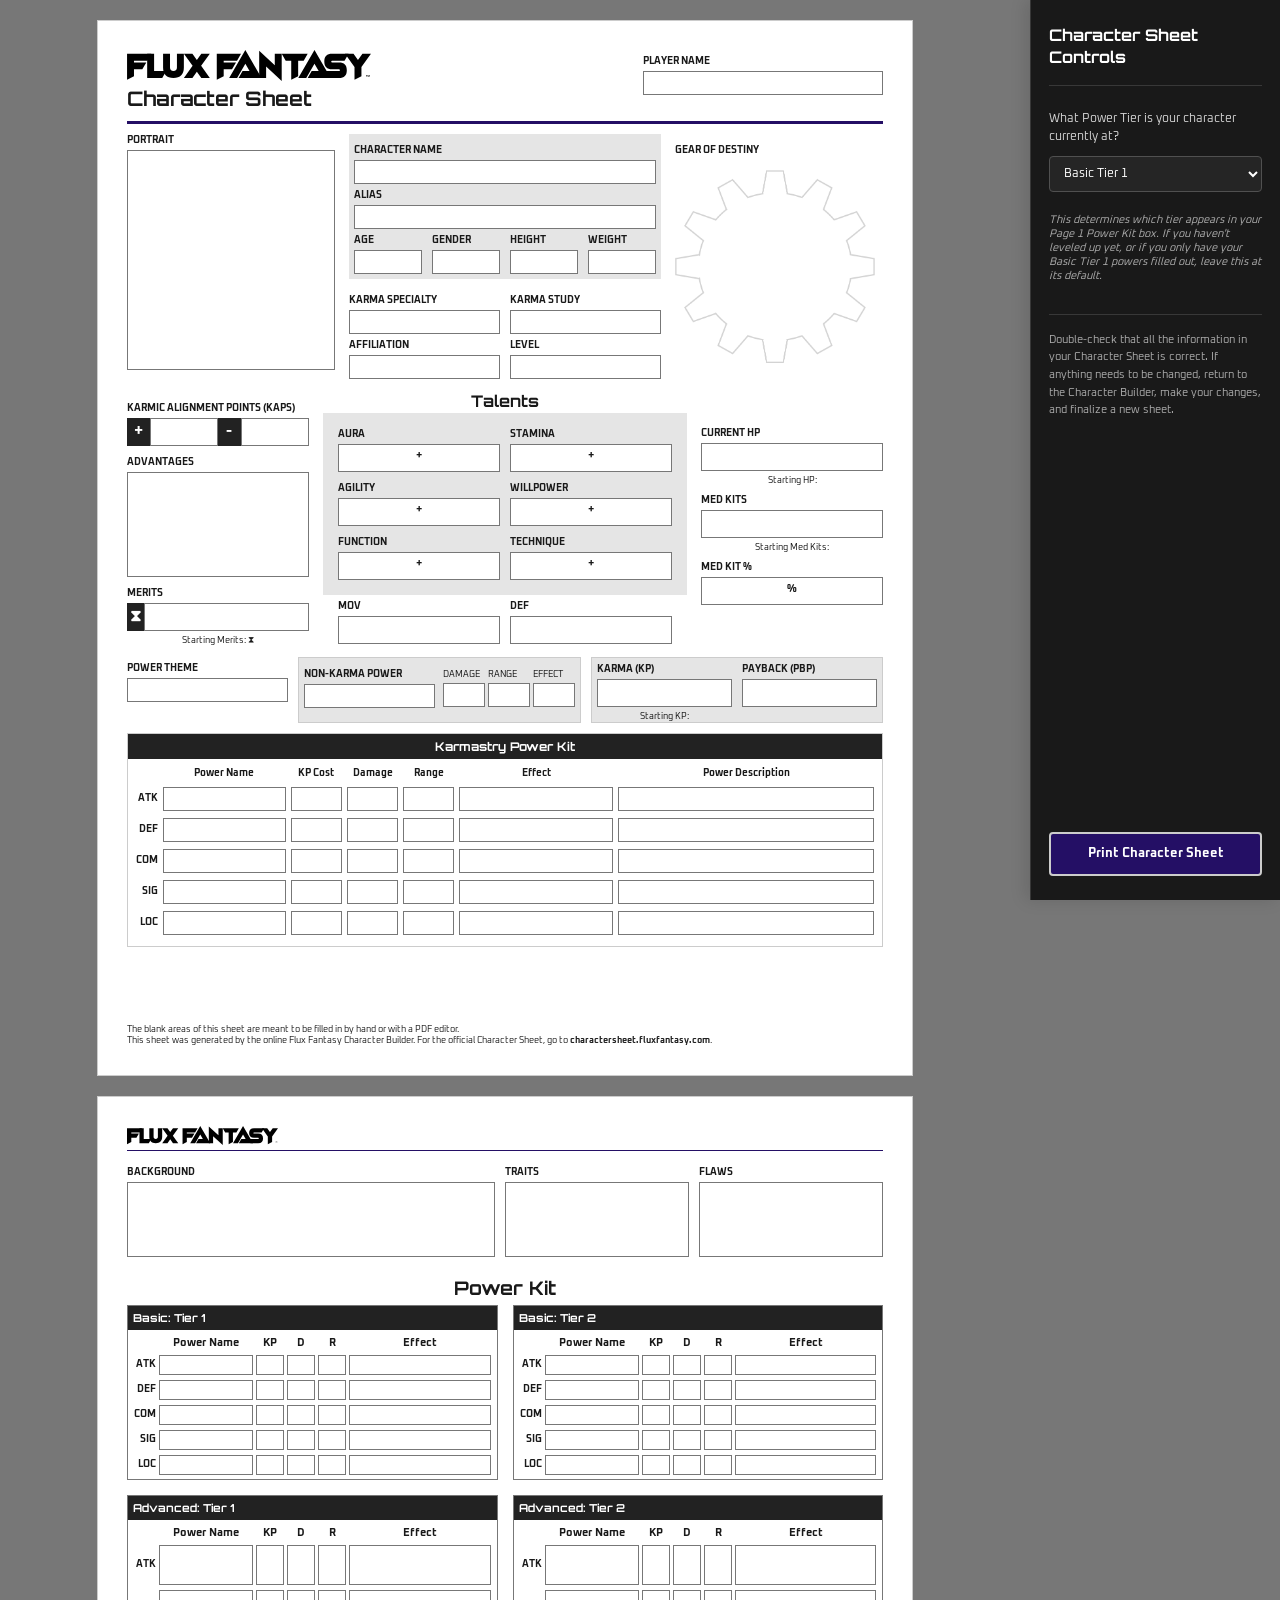
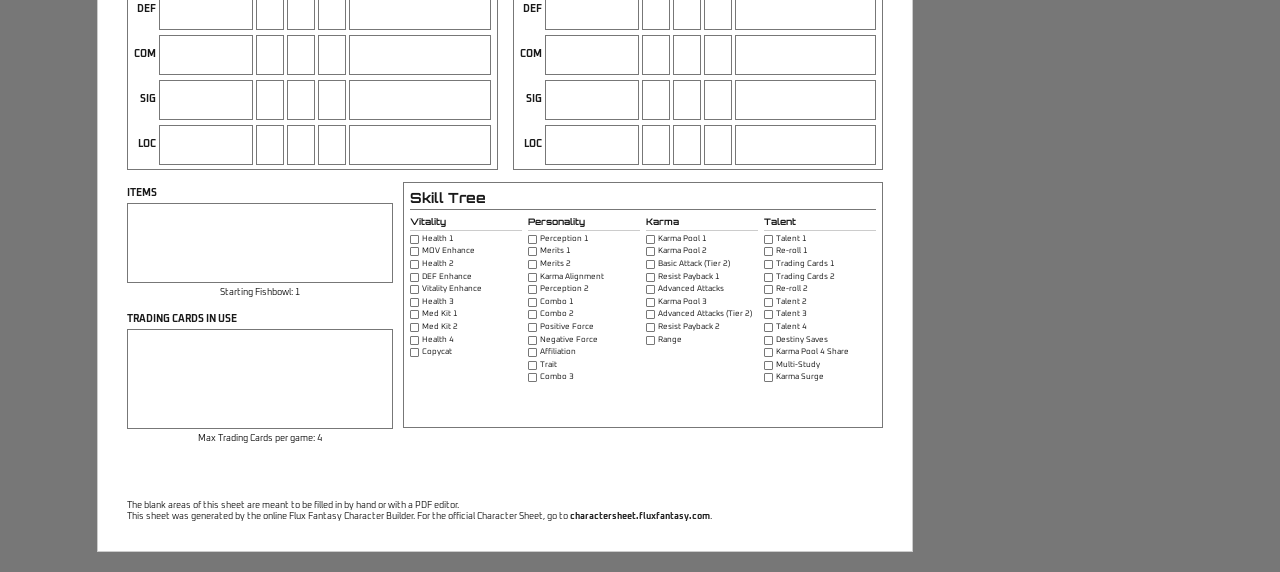
==== commit ea82b29c: "Add sidebar with print options" ====
--- a/character-sheet.html
+++ b/character-sheet.html
@@ -10,6 +10,47 @@
     </head>
     <body>
 
+        <!-- FLOATING CHARACTER SHEET CONTROLS -->
+        <aside id="sheetControls">
+            <h2>Character Sheet Controls</h2>
+
+            <div class="sheetControlGroup">
+                <label for="currentPowerTier">
+                    What Power Tier is your character currently at?
+                </label>
+
+                <select id="currentPowerTier">
+                    <option value="basicTier1" selected>Basic Tier 1</option>
+                    <option value="basicTier2">Basic Tier 2</option>
+                    <option value="advancedTier1">Advanced Tier 1</option>
+                    <option value="advancedTier2">Advanced Tier 2</option>
+                </select>
+
+                <p class="powerTierExplanation">
+                    This determines which tier appears in your Page 1 Power
+                    Kit box. If you haven't leveled up yet, or if you only have
+                    your Basic Tier 1 powers filled out, leave this at its 
+                    default.
+                </p>
+            </div>
+
+            <p class="sheetControlReminder">
+                Double-check that all the information in your Character 
+                Sheet is correct. If anything needs to be changed, return 
+                to the Character Builder, make your changes, and finalize
+                a new sheet.
+            </p>
+
+            <!-- button id="backToBuilderButton" type="button">             Still working on this
+                Return to Character Builder
+            </button -->
+
+            <button id="printSheetButton" type="button">
+                Print Character Sheet
+            </button>
+        </aside>
+
+        <!-- MAIN PRINTABLE PAGES -->
         <main id="printableCharacterSheet">
 
             <!-- Page 1 -->
@@ -255,7 +296,7 @@
                     <div class="karmaPool">
                         <div class="KPlayout">
                             <div class="statField">
-                                <label>Current Karma (KP)</label>
+                                <label>Karma (KP)</label>
                                 <div class="fieldValue blankStatBox"></div>
                                 <p class="startingStat">
                                     Starting KP: <span id="printStartingKP"></span>
@@ -700,12 +741,6 @@
                 </div>
 
             </section>
-
-
-            <button id="printSheetButton" type="button"
-                onclick="window.print()">
-                Print Character Sheet
-            </button>
         </main>
     
         <script>
@@ -925,6 +960,81 @@
                     }
                 });
 
+
+                // Update page 1 with the selected Power Tier
+                function updateCurrentPowerKit() {
+                    const tierSelector = document.getElementById("currentPowerTier");
+                    const selectedTier = tierSelector.value;
+                    const powers = character.powers[selectedTier];
+
+                    const powerTypes = [
+                        { key: "attack", label: "Attack" },
+                        { key: "defense", label: "Defense" },
+                        { key: "combo", label: "Combo" },
+                        { key: "signature", label: "Signature" },
+                        { key: "locomotion", label: "Locomotion" }
+                    ];
+
+                    const fields = [
+                        { property: "name", suffix: "Name" },
+                        { property: "kpCost", suffix: "Cost" },
+                        { property: "damage", suffix: "Damage" },
+                        { property: "range", suffix: "Range" },
+                        { property: "effect", suffix: "Effect" },
+                        { property: "description", suffix: "Description" }
+                    ];
+
+                    // Fill in the power rows
+                    powerTypes.forEach(function(type) {
+                        const power = powers[type.key];
+
+                        fields.forEach(function(field) {
+                            const element = document.getElementById(
+                                `print${type.label}${field.suffix}`
+                            );
+
+                            if (element) {
+                                element.textContent = power[field.property] ?? "";
+                            }
+                        });
+                    });
+
+                    // Update heading to the active tier
+                    const selectedLabel =
+                        tierSelector.options[tierSelector.selectedIndex].text;
+
+                    document.getElementById("powerKitTitle").textContent =
+                        `Karmastry Power Kit — ${selectedLabel}`;
+                }
+
+                document.getElementById("currentPowerTier").addEventListener(
+                    "change",
+                    updateCurrentPowerKit
+                );
+
+                updateCurrentPowerKit();
+
+
+                /* // Back to Builder button
+                document.getElementById("backToBuilderButton").addEventListener(
+                    "click",
+                    function() {
+                        if (window.opener && !window.opener.closed) {
+                            window.opener.focus();
+                        } else {
+                            window.location.href = "index.html"
+                        }
+                    }
+                ); */
+
+                // Print function
+                document.getElementById("printSheetButton").addEventListener(
+                    "click",
+                    function() {
+                        window.print();
+                    }
+                );
+
             }
         </script>
     </body>
--- a/css/print.css
+++ b/css/print.css
@@ -68,7 +68,7 @@
 }
 
 #headerLogo {
-    width: 100%;
+    width: 70%;
     height: auto;
 }
 
@@ -434,11 +434,11 @@
     display: grid;
     grid-template-columns: 
         0.2fr
-        1.5fr
+        1.2fr
         0.5fr
         0.5fr
         0.5fr
-        1.25fr
+        1.5fr
         2.5fr;
     column-gap: 5px;
     row-gap: 7px;
@@ -498,6 +498,7 @@
 #backgroundField {
     height: 100%;
     min-height: 95px;
+    max-height: 95px;
 }
 
 #printBackground {
@@ -714,4 +715,141 @@
     font-size: 9px;
     color: var(--text-secondary);
     margin-bottom: 0;
+}
+
+
+/* ========== FLOATING SHEET CONTROLS ========== */
+
+
+/* ========== FLOATING SHEET CONTROLS ========== */
+
+#sheetControls {
+    position: fixed;
+    top: 0;
+    right: 0;
+    bottom: 0;
+    z-index: 1000;
+
+    display: flex;
+    flex-direction: column;
+
+    width: 250px;
+    padding: 24px 18px;
+
+    background: #191919;
+    color: #f2f2f2;
+    border-left: 1px solid #383838;
+    box-shadow: -4px 0 16px rgba(0, 0, 0, 0.12);
+}
+
+#sheetControls h2 {
+    margin: 0 0 24px;
+    padding-bottom: 16px;
+
+    color: white;
+    font-size: 16px;
+    line-height: 1.4;
+
+    border-bottom: 1px solid #383838;
+}
+
+.sheetControlGroup {
+    display: flex;
+    flex-direction: column;
+    gap: 10px;
+}
+
+.sheetControlGroup label {
+    color: #d0d0d0;
+    font-size: 12px;
+    line-height: 1.5;
+}
+
+#currentPowerTier {
+    width: 100%;
+    padding: 10px;
+
+    background: #252525;
+    color: white;
+    border: 1px solid #505050;
+    border-radius: 4px;
+
+    font: inherit;
+    font-size: 12px;
+}
+
+#currentPowerTier:focus {
+    outline: 2px solid var(--brand-purple);
+    outline-offset: 2px;
+}
+
+.powerTierExplanation {
+    font-size: 11px;
+    font-style: italic;
+    color: #a8a8a8;
+}
+
+.sheetControlReminder {
+    margin: 20px 0 0;
+    padding-top: 16px;
+
+    color: #a8a8a8;
+    border-top: 1px solid #383838;
+
+    font-size: 11px;
+    line-height: 1.6;
+}
+
+/* #backToBuilderButton {       Still working on this
+    width: 100%;
+    margin-top: 12px;
+    padding: 10px;
+
+    background: transparent;
+    color: #d0d0d0;
+    border: 1px solid #505050;
+    border-radius: 4px;
+
+    font: inherit;
+    font-size: 12px;
+    cursor: pointer;
+}
+
+#backToBuilderButton:hover {
+    background: #303030;
+    color: white;
+} */
+
+#printSheetButton {
+    width: 100%;
+    margin-top: auto;
+    padding: 12px 10px;
+
+    background: var(--brand-dark-blue);
+    color: white;
+    border: 2px solid var(--border-light);
+    border-radius: 4px;
+
+    font: inherit;
+    font-size: 13px;
+    font-weight: 700;
+
+    cursor: pointer;
+    transition: background 0.15s ease;
+}
+
+#printSheetButton:hover {
+    background: var(--brand-purple);
+}
+
+@media print {
+    #sheetControls {
+        display: none !important;
+    }
+}
+
+@media screen {
+    #printableCharacterSheet {
+        margin-right: 270px;
+    }
 }
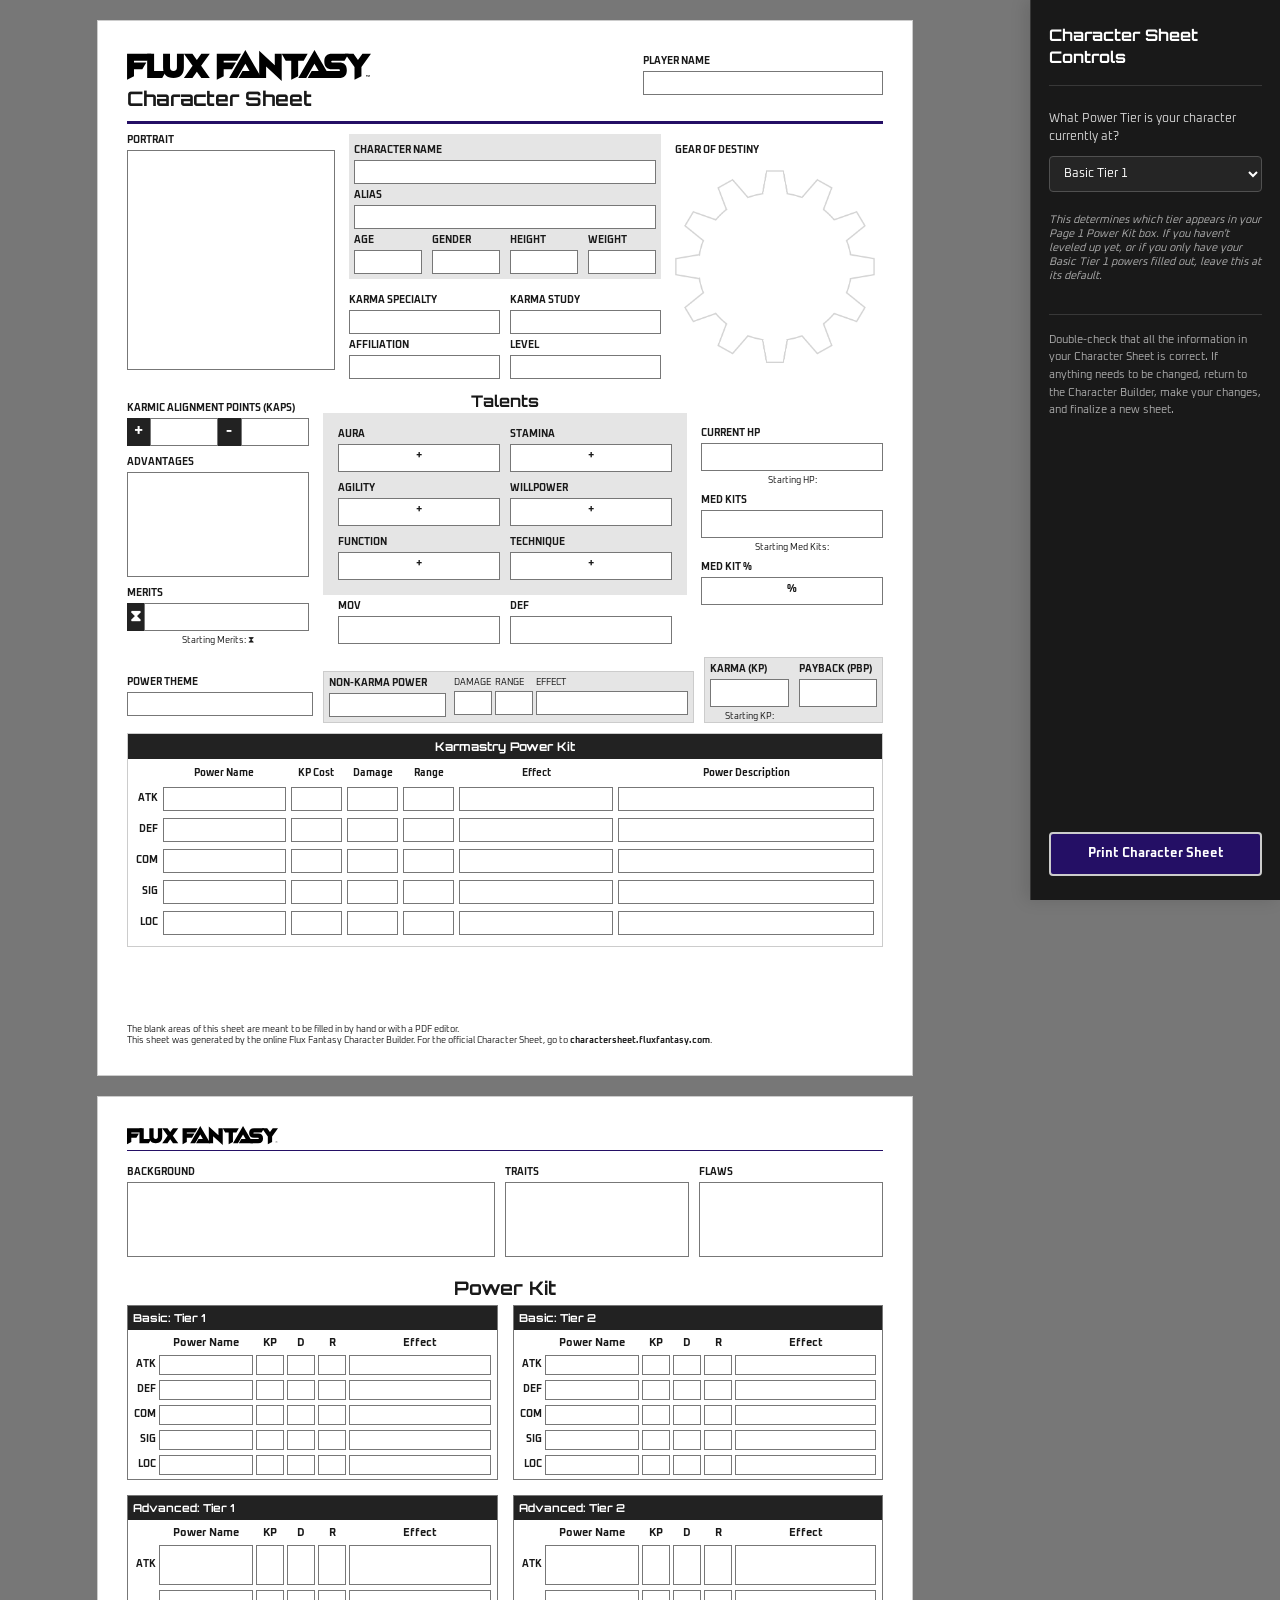
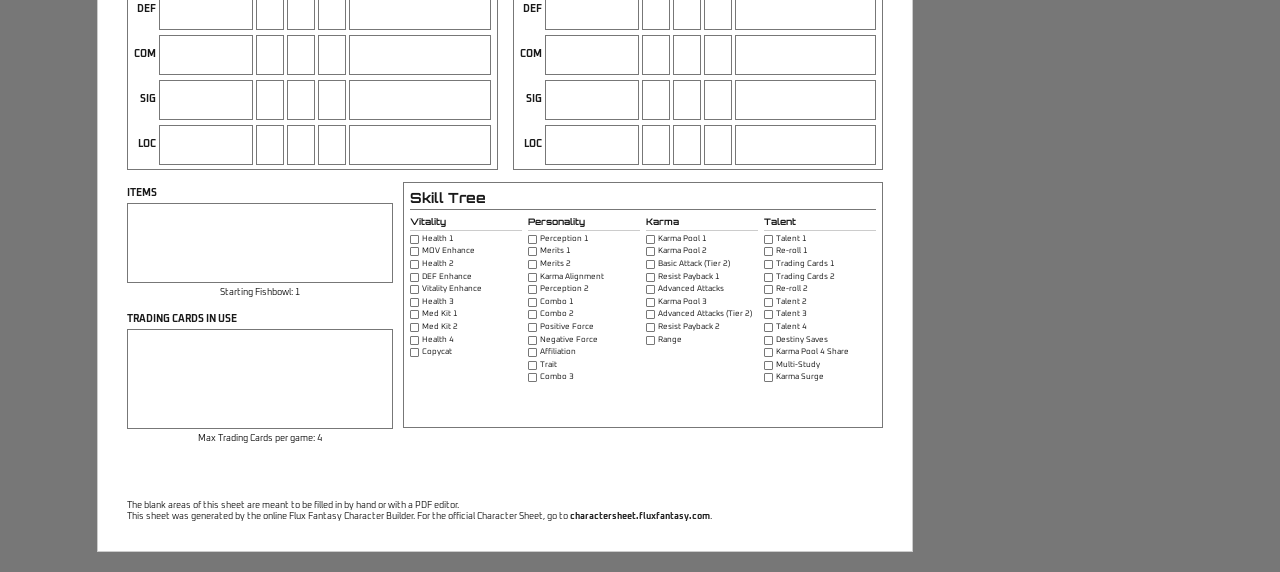
==== commit c544c84f: "Add dynamic Non-Karma Power field, update README" ====
--- a/character-sheet.html
+++ b/character-sheet.html
@@ -999,6 +999,27 @@
                         });
                     });
 
+
+                    // Update the Non-Karma Power
+                    const nonKarmaType = selectedTier.startsWith("advanced")
+                        ? "advanced"
+                        : "basic";
+
+                    const nonKarma = character.nonKarmaAttacks[nonKarmaType];
+
+                    document.getElementById("printNonKarmaPower").textContent =
+                        nonKarma.name || "";
+
+                    document.getElementById("printNonKarmaDamage").textContent =
+                        nonKarma.selectedAttack === null ? "" : nonKarma.damage;
+
+                    document.getElementById("printNonKarmaRange").textContent =
+                        nonKarma.selectedAttack === null ? "" : nonKarma.range;
+
+                    document.getElementById("printNonKarmaEffect").textContent =
+                        nonKarma.selectedAttack === null ? "" : nonKarma.effect;
+
+
                     // Update heading to the active tier
                     const selectedLabel =
                         tierSelector.options[tierSelector.selectedIndex].text;
--- a/css/print.css
+++ b/css/print.css
@@ -110,6 +110,11 @@
 }
 
 @media print {
+
+    * {
+        -webkit-print-color-adjust: exact;
+        print-color-adjust: exact;
+    }
 
     body {
         background: white;
@@ -364,34 +369,33 @@
 
 .karmaSectionTop {
     display: grid;
-    grid-template-columns: 60% 40%;
+    grid-template-columns: 75% 25%;
     gap: 10px;
     align-content: baseline;
 }
 
 .powerFields {
     display: grid;
-    grid-template-columns: 1fr 1.75fr;
+    grid-template-columns: 1fr 2fr;
     gap: 10px;
     align-content: end;
 }
 
 #nonKarmaAttack {
     display: grid;
-    grid-template-columns: 1fr 1fr;
+    grid-template-columns: 1fr 2fr;
     gap: 8px;
     height: 100%;
     background-color: var(--page-background);
     border: 1px solid var(--border-light);
-    padding: 5px;
-    padding-bottom: 14px;
+    padding: 0 5px 5px 5px;
     margin: 0;
-    align-items: center;
+    align-items: start;
 }
 
 .nonKarmaStats {
     display: grid;
-    grid-template-columns: 1fr 1fr 1fr;
+    grid-template-columns: 1fr 1fr 4fr;
     gap: 3px;
 }
 
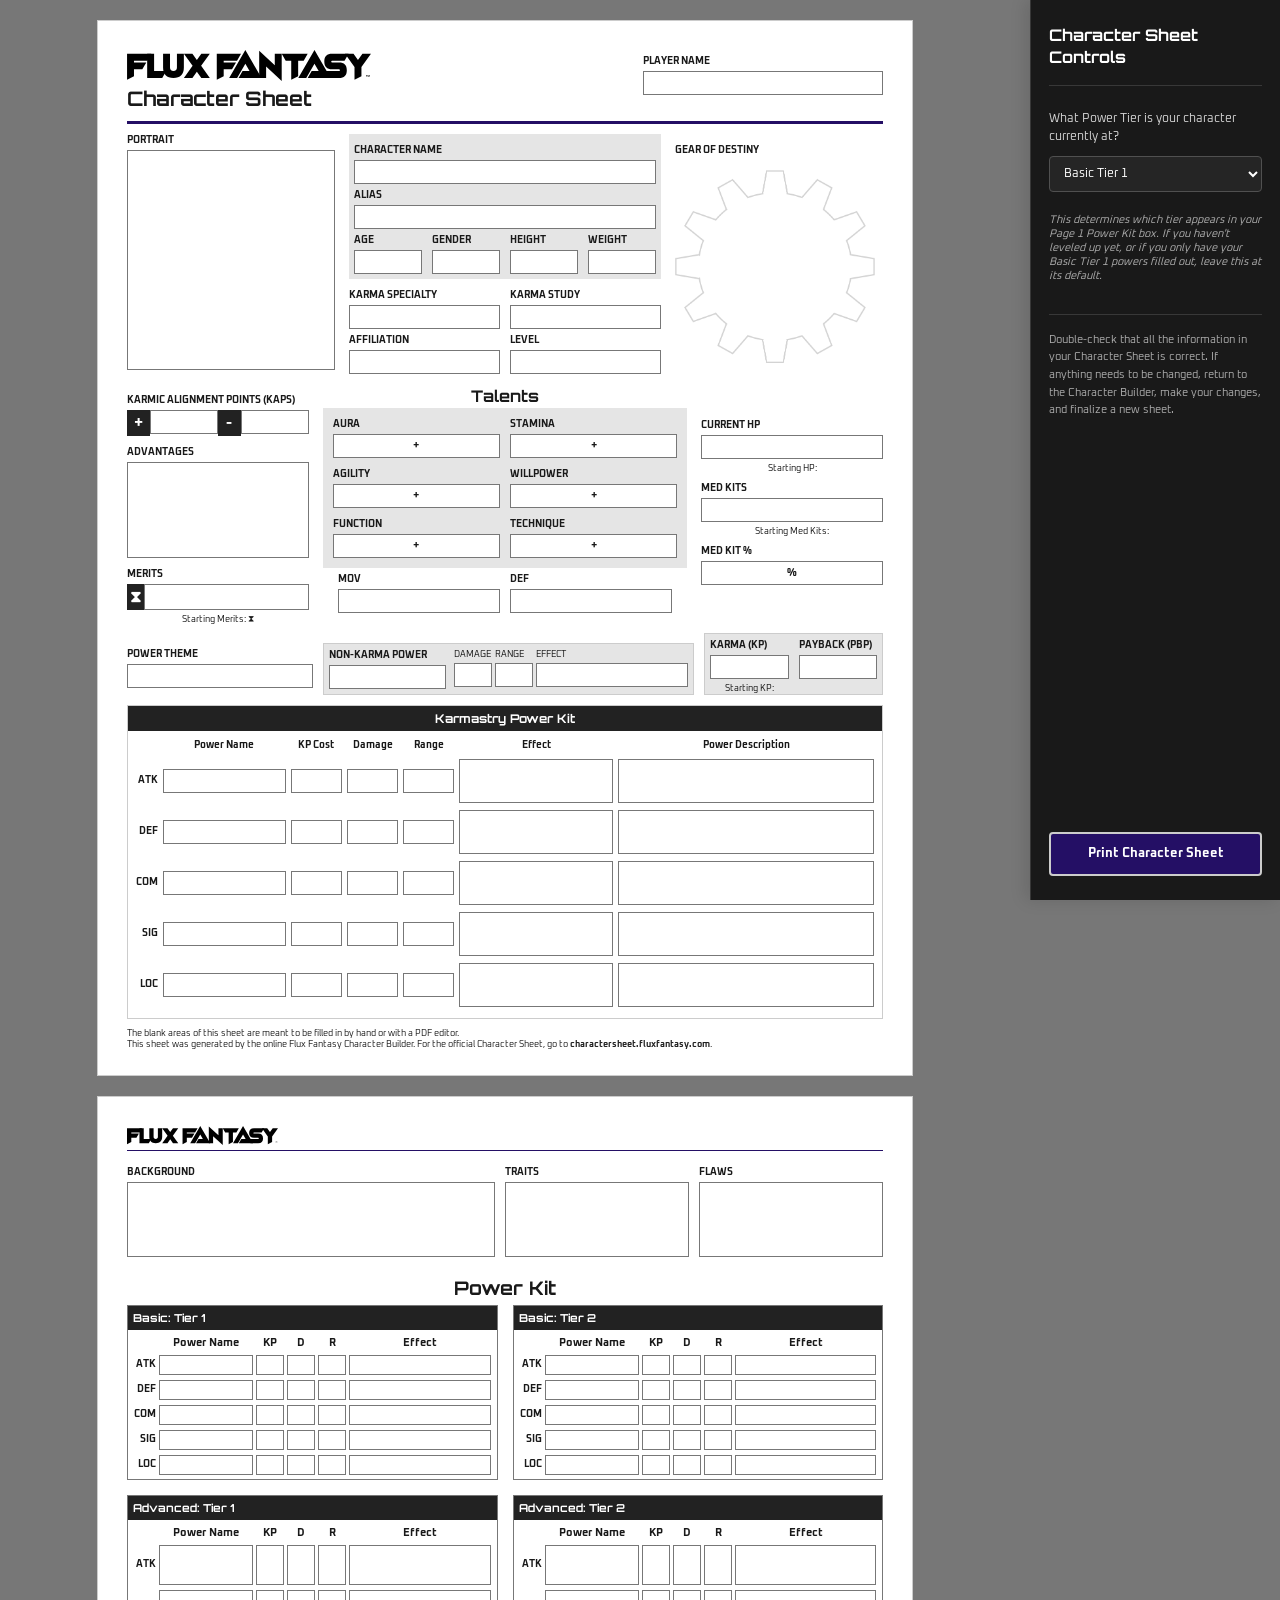
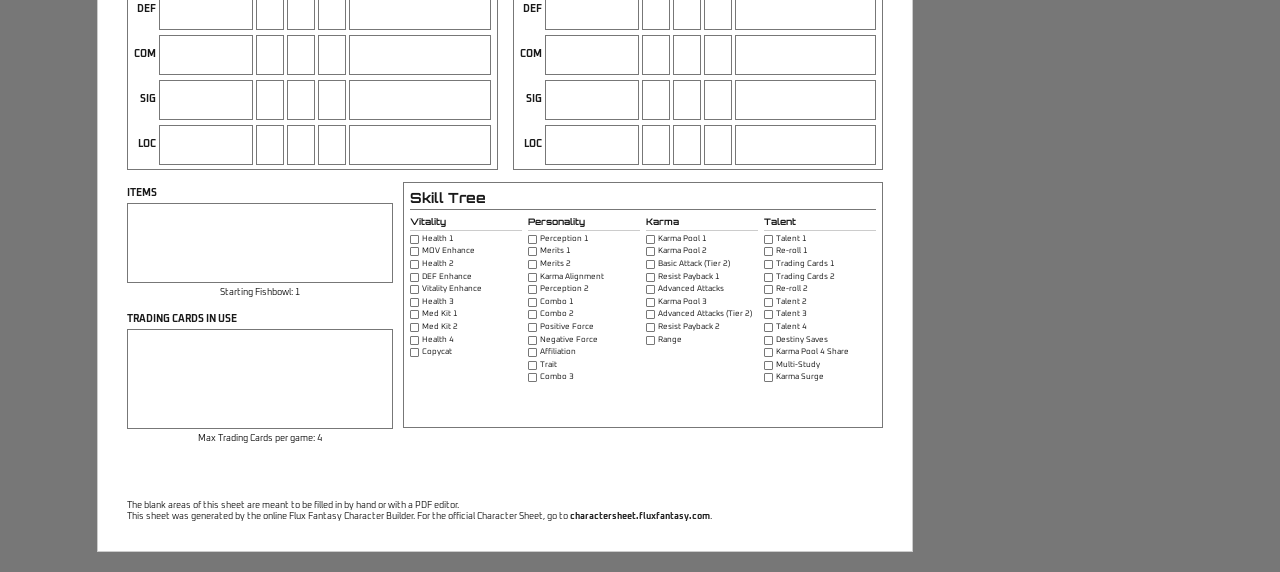
==== commit 887970e3: "Increase character limits, improve text fitting and overflow handling" ====
--- a/character-sheet.html
+++ b/character-sheet.html
@@ -7,6 +7,7 @@
 
         <link href="https://fonts.googleapis.com/css2?family=Orbitron:wght@400;500;600;700&family=Oxanium:wght@400;500;600;700&display=swap" rel="stylesheet">
         <link rel="stylesheet" href="css/print.css">
+        <link rel="icon" href="assets/icons/F_favicon.svg">
     </head>
     <body>
 
@@ -816,6 +817,8 @@
 
                 document.getElementById("printBackground").textContent = character.background;
 
+                fitPowerKitCells();
+
                 document.getElementById("printB1AttackName").textContent = character.powers.basicTier1.attack.name;
                 document.getElementById("printB1AttackCost").textContent = character.powers.basicTier1.attack.kpCost;
                 document.getElementById("printB1AttackDamage").textContent = character.powers.basicTier1.attack.damage;
@@ -962,6 +965,67 @@
 
 
                 // Update page 1 with the selected Power Tier
+
+                // Fit all Power Kit cells within their fixed dimensions
+                function fitPowerKitCells() {
+                    const powerCells = document.querySelectorAll(
+                        '.smallPowerKitCell[id$="Name"], ' +
+                        '.powerKitCell[id$="Name"], ' +
+                        '.powerKitCell[id$="Effect"], ' +
+                        '.powerKitCell[id$="Description"], ' +
+                        '#printBackground'
+                    );
+
+                    powerCells.forEach(function(element) {
+                        // Preserve the complete text before making any adjustments
+                        const originalText = element.textContent;
+
+                        if (!originalText.trim()) return;
+
+                        // Reset the font size in case a different tier was previously selected
+                        element.style.fontSize = "";
+
+                        let fontSize = parseFloat(
+                            window.getComputedStyle(element).fontSize
+                        );
+
+                        const minFontSize = 8;
+
+                        // Check whether the text exceeds either dimension
+                        function textOverflows() {
+                            return (
+                                element.scrollWidth > element.clientWidth ||
+                                element.scrollHeight > element.clientHeight
+                            );
+                        }
+
+                        // Gradually reduce the font size until the text fits
+                        while (textOverflows() && fontSize > minFontSize) {
+                            fontSize = Math.max(minFontSize, fontSize - 0.25);
+                            element.style.fontSize = `${fontSize}px`;
+                        }
+
+                        // If the text still doesn't fit, shorten it and add ellipsis
+                        if (textOverflows()) {
+                            let shortenedText = originalText.trimEnd();
+
+                            element.textContent = shortenedText + "…";
+
+                            while (textOverflows() && shortenedText.length > 0) {
+                                const lastSpace = shortenedText.lastIndexOf(" ");
+
+                                // Remove a whole word when possible
+                                // Otherwise, remove one character
+                                shortenedText = lastSpace > 0
+                                    ? shortenedText.slice(0, lastSpace)
+                                    : shortenedText.slice(0, -1);
+
+                                element.textContent = shortenedText.trimEnd() + "…";
+                            }
+                        }
+                    });
+                }
+
                 function updateCurrentPowerKit() {
                     const tierSelector = document.getElementById("currentPowerTier");
                     const selectedTier = tierSelector.value;
@@ -1010,6 +1074,14 @@
                     document.getElementById("printNonKarmaPower").textContent =
                         nonKarma.name || "";
 
+                        const nonKarmaPowerElement =
+                            document.getElementById("printNonKarmaPower");
+
+                        // Reset to the original CSS font size before fitting new text
+                        nonKarmaPowerElement.style.fontSize = "";
+
+                        fitText(nonKarmaPowerElement);
+
                     document.getElementById("printNonKarmaDamage").textContent =
                         nonKarma.selectedAttack === null ? "" : nonKarma.damage;
 
@@ -1026,6 +1098,9 @@
 
                     document.getElementById("powerKitTitle").textContent =
                         `Karmastry Power Kit — ${selectedLabel}`;
+
+                    // Fit the newly populated Power Kit fields
+                    fitPowerKitCells();
                 }
 
                 document.getElementById("currentPowerTier").addEventListener(
@@ -1035,6 +1110,29 @@
 
                 updateCurrentPowerKit();
 
+                // Automatically reduce text size when it exceeds its container
+                function fitText(element, minFontSize = 8) {
+                    if (!element) return;
+
+                    // Get the element's original font size from CSS.
+                    const styles = window.getComputedStyle(element);
+                    let fontSize = parseFloat(styles.fontSize);
+
+                    // Reduce the font size until the text fits or reaches its minimum.
+                    while (
+                        element.scrollWidth > element.clientWidth &&
+                        fontSize > minFontSize
+                    ) {
+                        fontSize -= 0.25;
+                        element.style.fontSize = `${fontSize}px`;
+                    }
+                }
+
+                // Apply text fitting
+                fitText(document.getElementById("printCharacterName"));
+                fitText(document.getElementById("printAlias"));
+                fitText(document.getElementById("printAffiliation"));
+                fitText(document.getElementById("printPowerTheme"));
 
                 /* // Back to Builder button
                 document.getElementById("backToBuilderButton").addEventListener(
--- a/css/print.css
+++ b/css/print.css
@@ -39,15 +39,19 @@
 }
 
 .sheetPage {
+    position: relative;
     display: flex;
     flex-direction: column;
     box-sizing: border-box;
     width: 8.5in;
+    height: 11in;
     min-height: 11in;
+    max-height: 11in;
     margin: 20px auto;
     padding: 0.3in;
     background-color: white;
     border: 1px solid var(--border-light);
+    overflow: hidden;
 }
 
 
@@ -121,11 +125,14 @@
     }
 
     .sheetPage {
-        height: 10.4in;
+        height: 11in;
+        min-height: 11in;
+        max-height: 11in;
         width: 100%;
         margin: 0;
         padding: 0.3in;
         border: none;
+        overflow: hidden;
         break-after: page;
     }
 
@@ -134,7 +141,11 @@
     }
 
     .footer {
-        margin-top: auto;
+        position: absolute;
+        bottom: 0.3in;
+        left: 0.3in;
+        right: 0.3in;
+        margin-top: 0;
     }
 
     #printSheetButton {
@@ -196,12 +207,14 @@
 .identityDetails {
     display: flex;
     flex-direction: column;
-    gap: 10px;
+    gap: 5px;
+    min-width: 0;
 }
 
 .mainIdentity {
     background-color: var(--page-background);
     padding: 5px;
+    min-width: 0;
 }
 
 .field {
@@ -224,6 +237,22 @@
     padding: 4px;
     border: 1px solid var(--border-dark);
     font-size: 11px;
+}
+
+#printCharacterName,
+#printAlias,
+#printAffiliation,
+#printPowerTheme,
+#printNonKarmaPower {
+    display: block;
+    width: 100%;
+    min-width: 0;
+    max-width: 100%;
+    height: 24px;
+    box-sizing: border-box;
+    white-space: nowrap;
+    overflow: hidden;
+    text-overflow: ellipsis;
 }
 
 .fieldRow {
@@ -283,7 +312,7 @@
 }
 
 #printAdvantages {
-    min-height: 105px;
+    min-height: 96px;
     margin-bottom: 10px;
 }
 
@@ -314,7 +343,7 @@
 
 .talentGrid {
     background-color: var(--page-background);
-    padding: 15px;
+    padding: 10px;
     display: grid;
     grid-template-columns: repeat(2, 1fr);
     gap: 10px;
@@ -348,7 +377,7 @@
 }
 
 .statField .fieldValue {
-    min-height: 28px;
+    min-height: 24px;
     text-align: center;
     font-weight: bold;
 }
@@ -372,6 +401,7 @@
     grid-template-columns: 75% 25%;
     gap: 10px;
     align-content: baseline;
+    margin-top: 0;
 }
 
 .powerFields {
@@ -446,7 +476,7 @@
         2.5fr;
     column-gap: 5px;
     row-gap: 7px;
-    align-items: stretch;
+    align-items: center;
     padding: 8px 8px 6px;
 }
 
@@ -470,11 +500,28 @@
 
 .powerKitCell {
     min-width: 0;
-    min-height: 24px;
+    min-height: 0;
+    width: 100%;
+    height: 24px;
+    max-height: 24px;
+    box-sizing: border-box;
     border: 1px solid var(--border-dark);
     background: white;
     font-size: 11px;
-    padding: 2px 5px 2px;
+    padding: 2px 5px;
+    white-space: nowrap;
+    overflow: hidden;
+    text-overflow: ellipsis;
+}
+
+.powerKitCell[id$="Description"],
+.powerKitCell[id$="Effect"] {
+    height: 44px;
+    max-height: 44px;
+    min-height: 0;
+    white-space: normal;
+    overflow-wrap: anywhere;
+    overflow: hidden;
 }
 
 /* ========== PAGE 2 HEADER ========== */
@@ -506,7 +553,13 @@
 }
 
 #printBackground {
+    height: 75px;
     min-height: 75px;
+    max-height: 75px;
+    box-sizing: border-box;
+    white-space: normal;
+    overflow-wrap: anywhere;
+    overflow: hidden;
 }
 
 #traitsField,
@@ -596,6 +649,11 @@
     padding: 2px 5px 2px;
 }
 
+.smallPowerKitCell[id$="Name"] {
+    white-space: nowrap;
+    overflow: hidden;
+}
+
 .smallAdvPowerKitCell {
     min-width: 0;
     min-height: 40px;
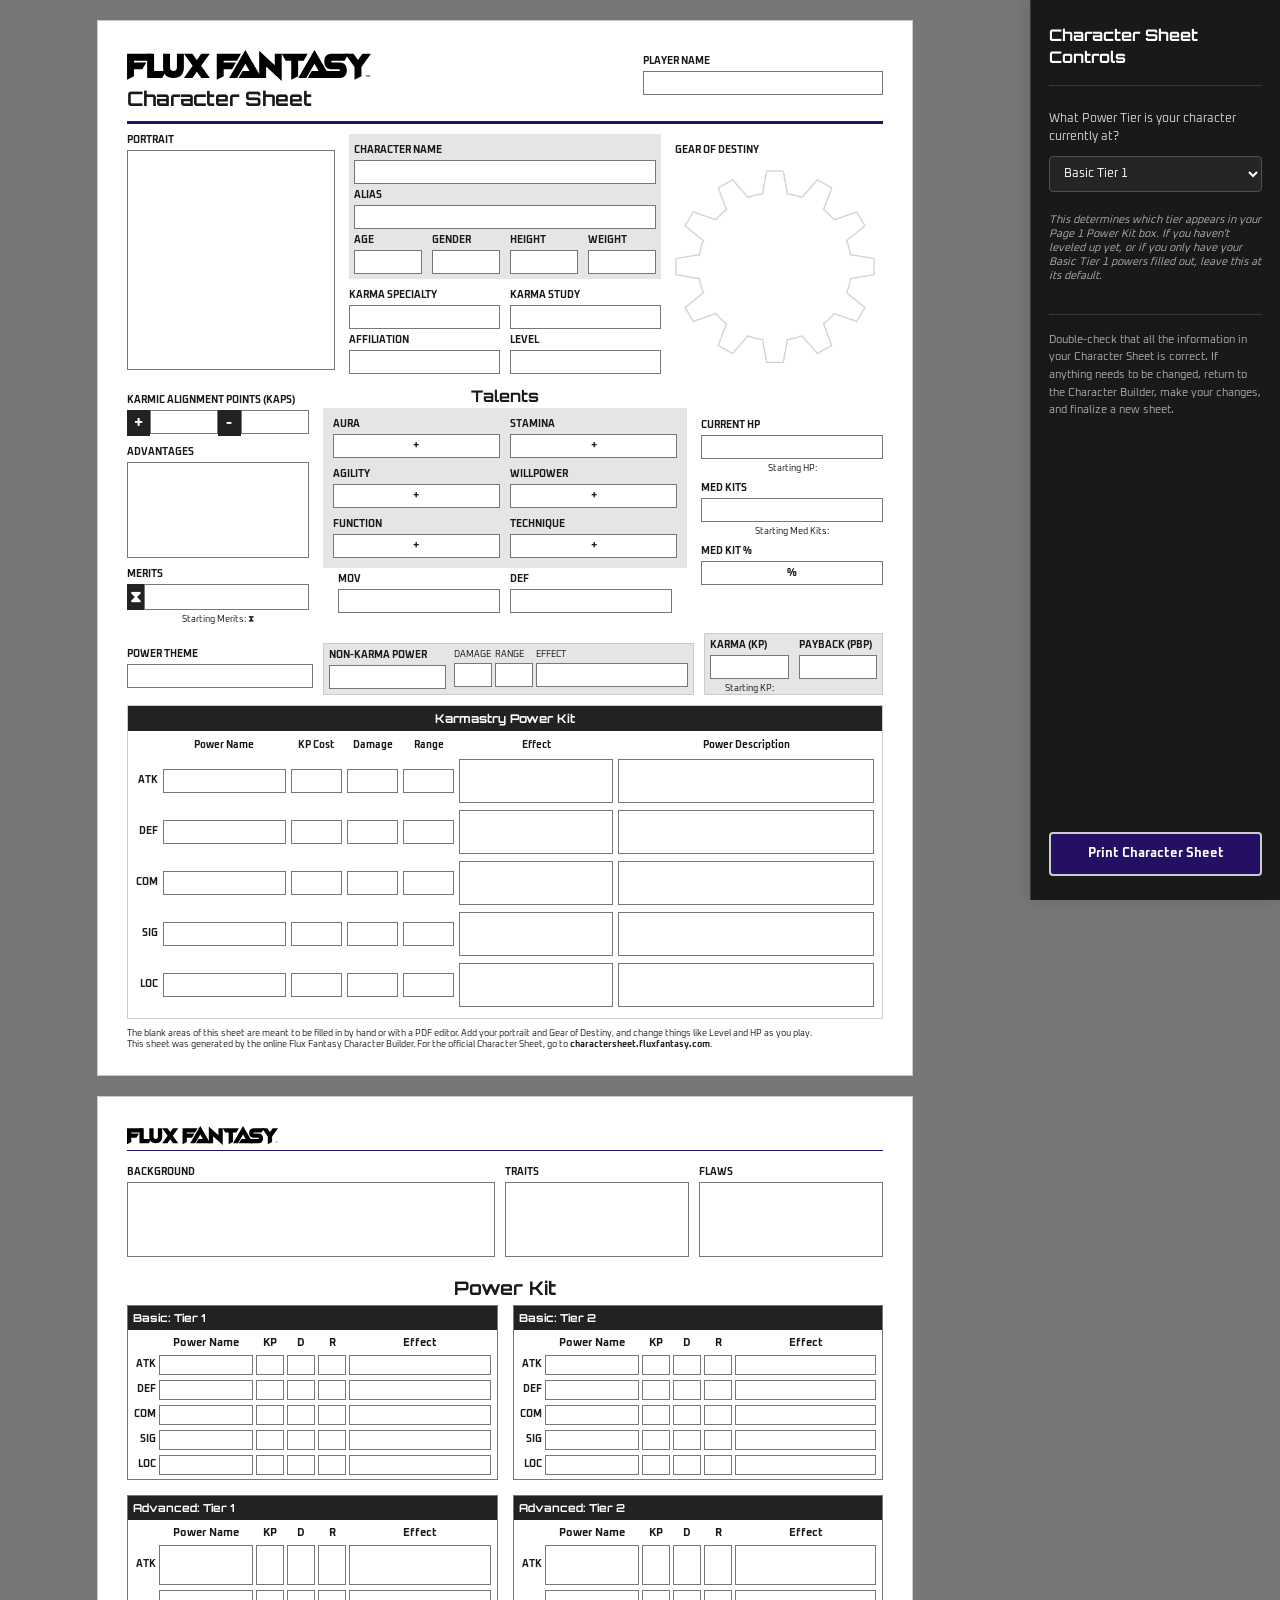
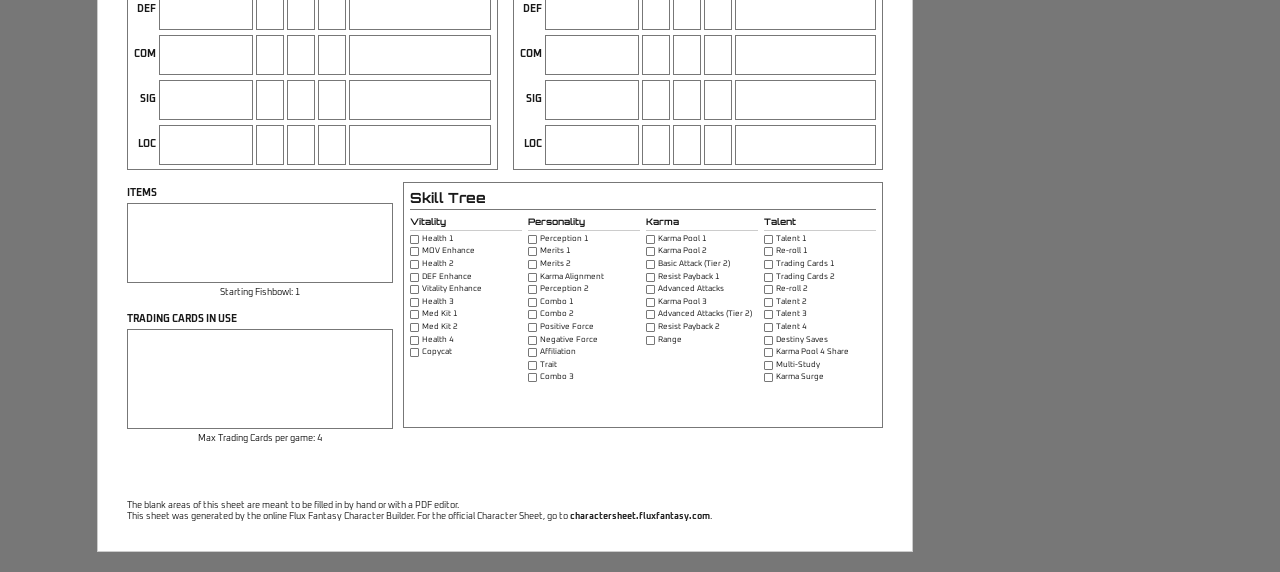
==== commit f1a692e6: "Remove Starting Items section from Character Summary" ====
--- a/character-sheet.html
+++ b/character-sheet.html
@@ -373,7 +373,9 @@
                 </div>
 
                 <div class="footer" id="page1Footer">
-                    <p id="disclaimerText">The blank areas of this sheet are meant to be filled in by hand or with a PDF editor.
+                    <p id="disclaimerText">The blank areas of this sheet are meant to be filled in 
+                        by hand or with a PDF editor. Add your portrait and Gear of Destiny, and
+                        change things like Level and HP as you play.
                         <br>This sheet was generated by the online Flux Fantasy Character Builder.
                         For the official Character Sheet, go to <b>charactersheet.fluxfantasy.com</b>.
                     </p>
